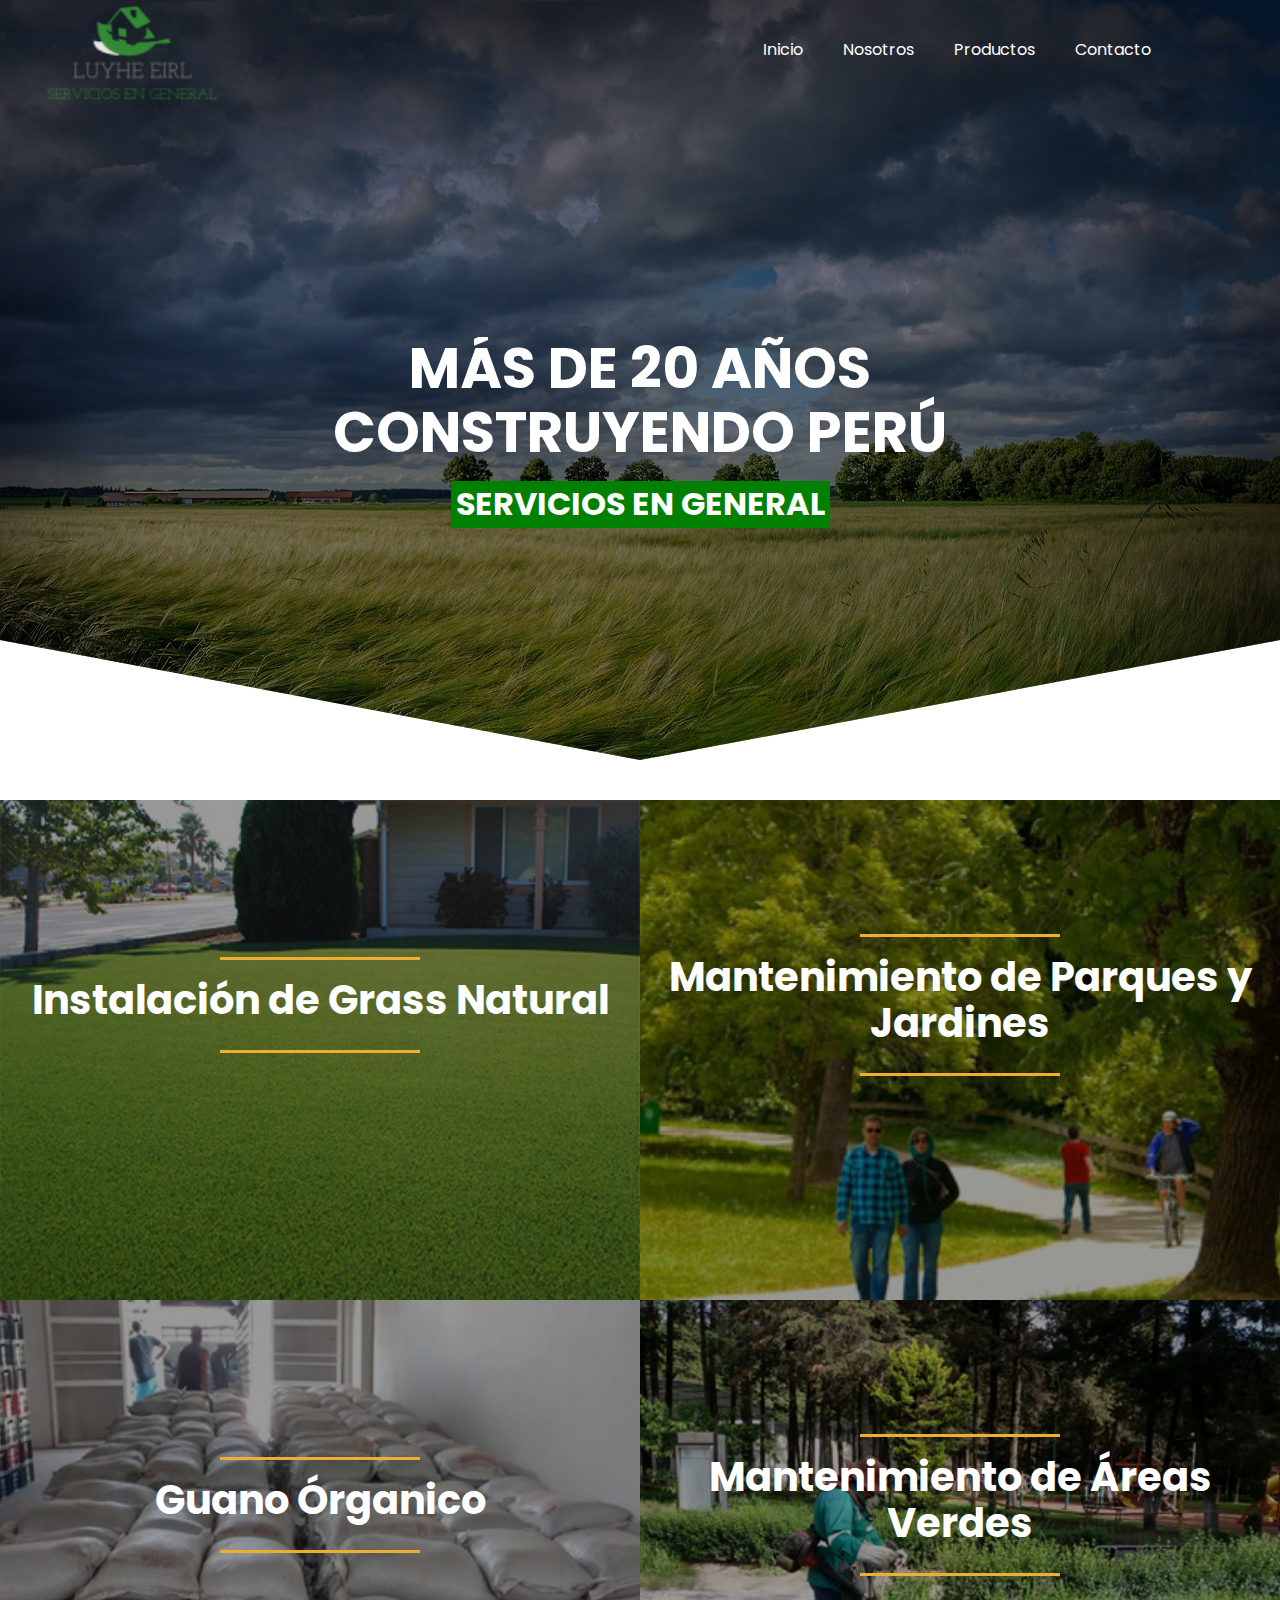
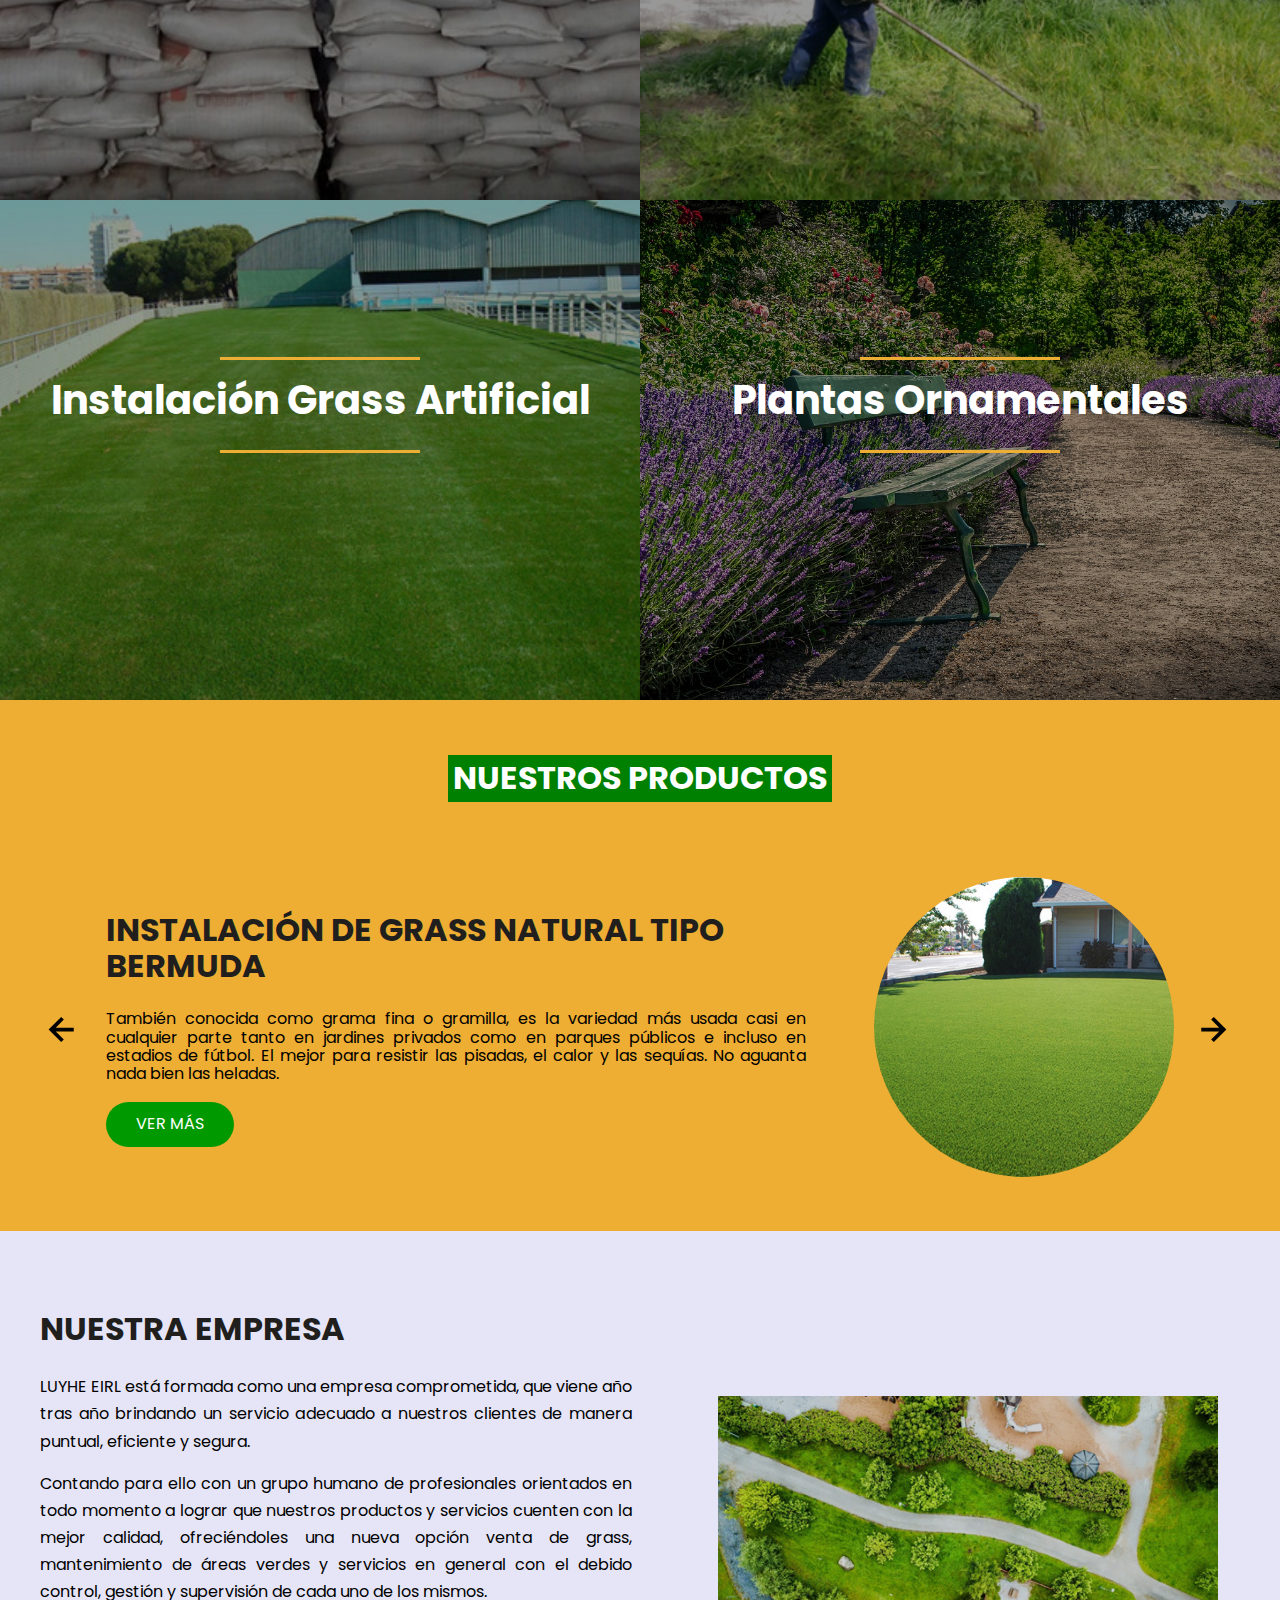
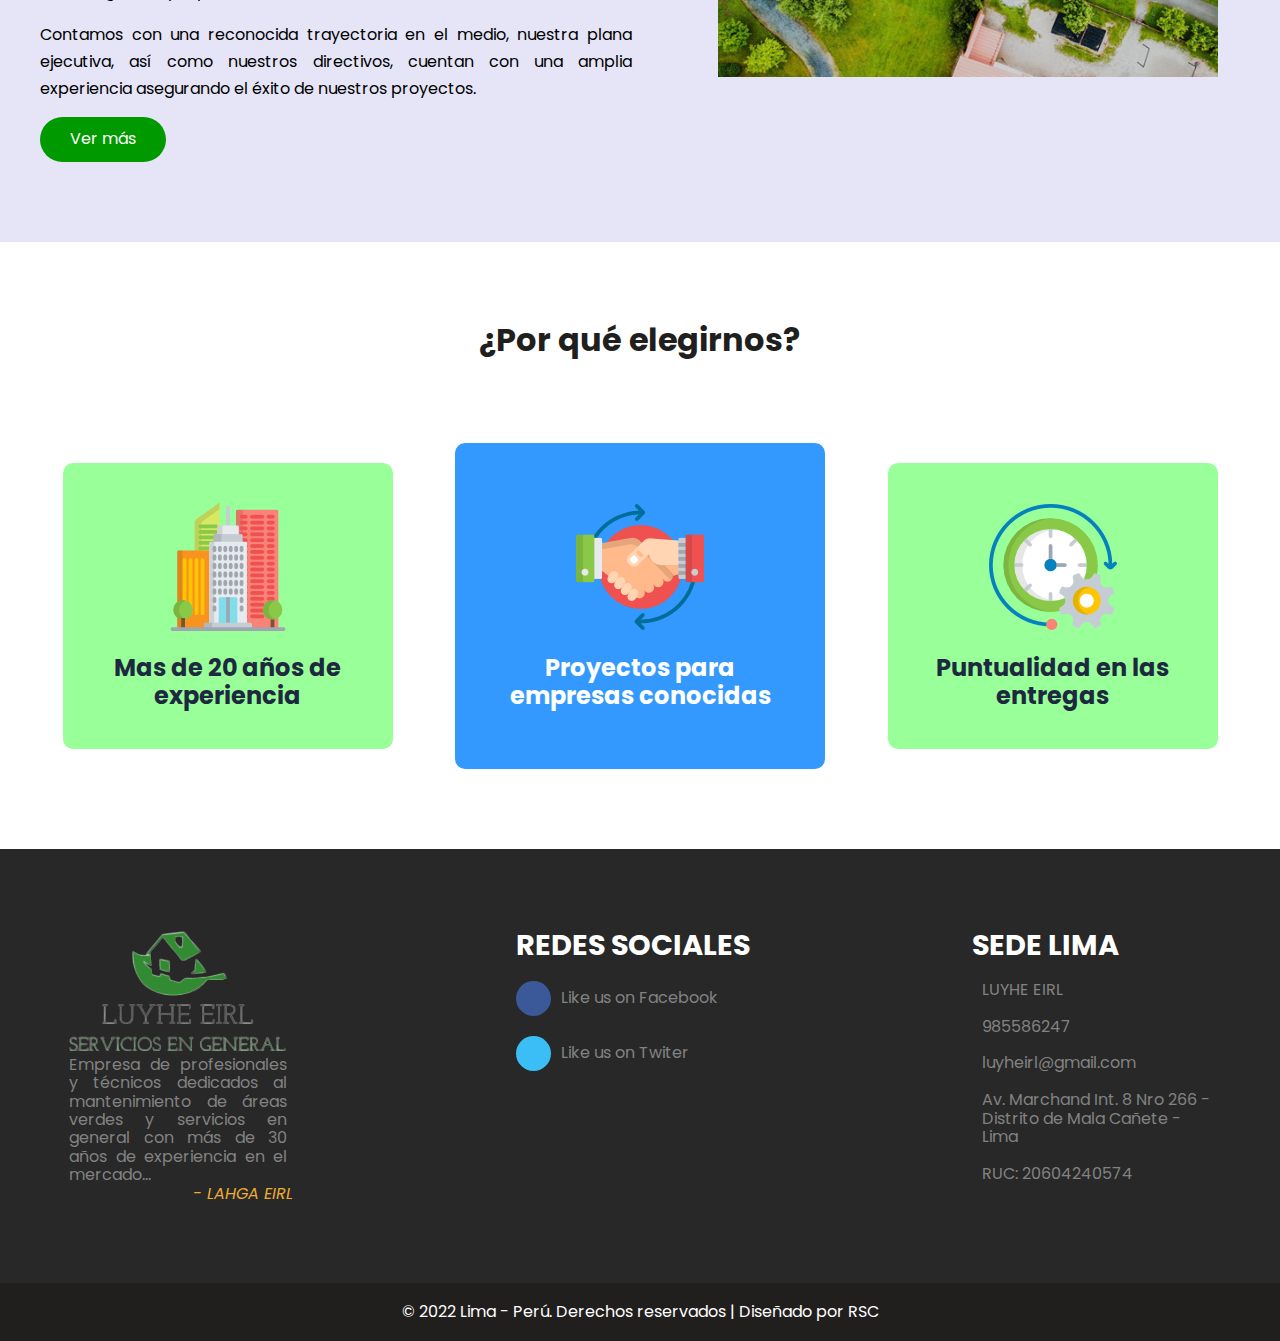
==== index.html @ d0dcf0b3 "fdsa" ====
<!DOCTYPE html>
<html lang="es">

<head>
    <meta charset="UTF-8">
    <meta http-equiv="X-UA-Compatible" content="IE=edge">
    <meta name="viewport" content="width=device-width, initial-scale=1.0">
    <title>Luyhe Eirl</title>
    <link rel="shortcut icon" href="./images/logo.png" type="image/x-icon">
    <link rel="stylesheet" href="./css/normalize.css">
    <link rel="stylesheet" href="./css/estilos.css">
    <meta name="theme-color" content="#2091F9">   
    <meta property="og:type" content="website">
    <meta property="og:url" content="https://xrodrigosc.github.io">

    <link rel="stylesheet" href="https://use.fontawesome.com/releases/v5.15.4/css/all.css" integrity="sha384-DyZ88mC6Up2uqS4h/KRgHuoeGwBcD4Ng9SiP4dIRy0EXTlnuz47vAwmeGwVChigm" crossorigin="anonymous"/>

</head>

<body>
    <header class="hero">
        <nav class="nav container">
            <div class="nav__logo">
                <img src="./images/logo3.png">   
            </div>

            <ul class="menu-horizontal">
                <li><a href="index.html">Inicio</a></li>
                <li ><a href="nosotros.html" >Nosotros</a></li>
                <li >
                    <a href="producto1.html">Productos</a>
                    <ul class="menu-vertical">
                        <li><a style="text-align: left" href="producto1.html">Grass Natural</a></li>
                                                
                        <li><a style="text-align: left" href="producto2.html">Grass Artificial</a></li>
                                                                        
                        <li><a style="text-align: left" href="producto3.html" >Guano Órganico</a></li>
                                                                                                
                        <li><a style="text-align: left" href="producto4.html" >Áreas Verdes</a></li>                        
                                                                                                
                        <li><a style="text-align: left" href="producto5.html" >Parque y Jardines</a></li>
                        
                        <li><a style="text-align: left" href="producto6.html" >Plantas Ornamentales</a></li>
                    </ul>
                </li>
                
                <li>
                    <a href="contacto.html">Contacto</a>
                </li>
            </ul>

        </nav>

        <section class="hero__container container">
            <h1 class="hero__title">MÁS DE 20 AÑOS CONSTRUYENDO PERÚ</h1>
            <h2 class="subtitle2" align="center" ><span class="testimony__course">SERVICIOS EN GENERAL</span></h2>
        </section>
    </header>

    <main>

        <section class="container-design">
        <div class="design__item">
          <h3 class="design__title">Instalación de Grass Natural</h3>
          <img src="./images/pr1.jpeg" alt="" class="design__img">
        </div>
        <div class="design__item">
          <h3 class="design__title">Mantenimiento de Parques y Jardines</h3>
          <img src="./images/pr5.jpeg" alt="" class="design__img">
        </div>
        <div class="design__item">
          <h3 class="design__title">Guano Órganico</h3>
          <img src="./images/pr3.jpeg" alt="" class="design__img">
        </div>
        <div class="design__item">
          <h3 class="design__title">Mantenimiento de Áreas Verdes</h3>
          <img src="./images/pr4.jpeg" alt="" class="design__img">
        </div>
        <div class="design__item">
          <h3 class="design__title">Instalación Grass Artificial</h3>
          <img src="./images/pr2.jpeg" alt="" class="design__img">
        </div>
        <div class="design__item">
          <h3 class="design__title">Plantas Ornamentales</h3>
          <img src="./images/pr6.jpg" alt="" class="design__img">
        </div>
      </section>


        <section class="testimony">
            <br><br><br>
            <h2 class="subtitle" align="center"><span class="testimony__course">NUESTROS PRODUCTOS</span></h2>
            <div class="testimony__container container">
                
                <img src="./images/leftarrow.svg" class="testimony__arrow" id="before">

                <section class="testimony__body testimony__body--show" data-id="1">
                    <div class="testimony__texts">
                        <h2 class="subtitle3">INSTALACIÓN DE GRASS NATURAL TIPO BERMUDA</h2>
                        <p class="testimony__review">También conocida como grama fina o gramilla, es la variedad más usada casi en cualquier
                            parte tanto en jardines privados como en parques públicos e incluso en estadios de fútbol. El mejor para resistir
                            las pisadas, el calor y las sequías. No aguanta nada bien las heladas.</p>
                        <br>
                        <a href="producto1.html" class="cta">VER MÁS</a>
                    </div>

                    <figure class="testimony__picture">
                        <img src="./images/pr1.jpeg" class="testimony__img">
                    </figure>
                </section>

                <section class="testimony__body" data-id="2">
                    <div class="testimony__texts">
                        <h2 class="subtitle">GRASS ARTIFICIAL</h2>
                        <p class="testimony__review">El grass artificial es una superficie de fibras sintéticas que parece césped natural. 
                            Se usa con mayor frecuencia en estadios para deportes que originalmente se jugaban o se juegan sobre césped. Sin embargo,
                            ahora se está utilizando en céspedes residenciales y también en aplicaciones comerciales. La razón principal es el
                            mantenimiento: el césped artificial resiste un uso intensivo, como en los deportes, y no requiere riego ni recorte.</p>
                        <br>
                        <a href="producto2.html" class="cta">VER MÁS</a>
                    </div>

                    <figure class="testimony__picture">
                        <img src="./images/pr2.jpeg" class="testimony__img">
                    </figure>
                </section>

                <section class="testimony__body" data-id="3">
                    <div class="testimony__texts">
                        <h2 class="subtitle">GUANO ÓRGANICO</h2>
                        <p class="testimony__review">El abono orgánico es un producto obtenido como parte de un proceso de aprovechamiento de
                            residuos sólidos orgánicos. Estos residuos son aprovechados de una manera técnica por medio de un proceso de 
                            compostaje con biotecnología aplicada que transforma los residuos orgánicos de ser un problema de gestión 
                            ambiental y de salud pública.</p>
                        <br>
                        <a href="producto3.html" class="cta">VER MÁS</a>
                    </div>

                    <figure class="testimony__picture">
                        <img src="./images/pr3.jpeg" class="testimony__img">
                    </figure>
                </section>

                <section class="testimony__body" data-id="4">
                    <div class="testimony__texts">
                        <h2 class="subtitle">MANTENIMIENTO DE ÁREAS VERDES</h2>
                        <p class="testimony__review">Los jardines y las zonas verdes son espacios delicados y su correcto mantenimiento, 
                            protección y conservación contribuyen a ofrecer una mejor imagen de su empresa. Es importante podar constantemente,
                            decorar adecuadamente, usar herramientas como una trituradora de madera por ejemplo o una podadora en buenas 
                            condiciones.</p>
                        <br>
                        <a href="producto4.html" class="cta">VER MÁS</a>
                    </div>

                    <figure class="testimony__picture">
                        <img src="./images/pr4.jpeg" class="testimony__img">
                    </figure>
                </section>

                <section class="testimony__body" data-id="5">
                    <div class="testimony__texts">
                        <h2 class="subtitle">MANTENIMIENTO DE PARQUES Y JARDINES</h2>
                        <p class="testimony__review">Los parques y jardines son centros de convivencia muy importantes para la comunidad. 
                            Pero también cumplen una función imprescindible de fomento al desarrollo de la niñez, pues son espacios aptos 
                            para los juegos infantiles, el deporte y la integración temprana del tejido social.</p>
                        <br>
                        <a href="producto5.html" class="cta">VER MÁS</a>
                    </div>

                    <figure class="testimony__picture">
                        <img src="./images/pr5.jpeg" class="testimony__img">
                    </figure>
                </section>
                
                <section class="testimony__body" data-id="6">
                    <div class="testimony__texts">
                        <h2 class="subtitle">PLANTAS ORNAMENTALES</h2>
                        <p class="testimony__review">Una planta ornamental es aquella que se cultiva y se comercializa con propósitos 
                            decorativos por sus características estéticas, como las flores, hojas, perfume, la peculiaridad de su follaje
                            , frutos o tallos en jardines y diseños paisajísticos, planta de interior o para flor cortada. </p>
                            <br>
                        <a href="producto6.html" class="cta">VER MÁS</a>
                    </div>

                    <figure class="testimony__picture">
                        <img src="./images/pr6.jpeg" class="testimony__img">
                    </figure>
                </section>
                
                <img src="./images/rightarrow.svg" class="testimony__arrow" id="next">
            </div>
        </section>
        
        <section class="knowledge">
            <div class="knowledge__container container">
                <div class="knowledege__texts">
                    <h2 class="subtitle">NUESTRA EMPRESA</h2>
                    <p class="knowledge__paragraph">LUYHE EIRL está formada como una empresa comprometida, que viene año tras año brindando un servicio adecuado a nuestros clientes de manera puntual, eficiente y segura. </p>
                                        <p class="knowledge__paragraph">Contando para ello con un grupo humano de profesionales orientados 
                                            en todo momento a lograr que nuestros productos y servicios cuenten con la mejor calidad, 
                                            ofreciéndoles una nueva opción venta de grass, mantenimiento de áreas verdes y servicios en 
                                            general con el debido control, gestión y supervisión de cada uno de los mismos.</p>
                                            <p class="knowledge__paragraph">Contamos con una reconocida trayectoria en el medio, nuestra 
                                                plana ejecutiva, así como nuestros directivos, cuentan con una amplia experiencia asegurando
                                                el éxito de nuestros proyectos.</p>
                    <a href="nosotros.html" class="cta">Ver más</a>
                </div>

                <figure class="knowledge__picture">
                    <img src="./images/emp.jpeg" class="knowledge__img">
                </figure>
            </div>
        </section>
        
                <section class="price container">
            <h2 class="subtitle">¿Por qué elegirnos?</h2>

            <div class="price__table">
                <div class="price__element">
                    <img src="./images/icon2.png" ><br><br>
                    <h3 class="price__price">Mas de 20 años de experiencia</h3>
                </div>

                <div class="price__element price__element--best">
                    <img src="./images/icon3.png" ><br><br>
                    <h3 class="price__price">Proyectos para empresas conocidas</h3>
                </div>

                <div class="price__element">
                    <img src="./images/icon1.png" ><br><br>
                    <h3 class="price__price">Puntualidad en las entregas</h3>
                </div>


            </div>
        </section>


    </main>

    <footer class="main-footer">
      <div class="container">
        <div class="column column--50-25">

          <img src="./images/logo.png">
          <p class="footer__txt">Empresa de profesionales y técnicos dedicados al mantenimiento de áreas verdes y servicios en general con más de 30 años de experiencia en el mercado…</p>
          <cite class="footer__author">- LAHGA EIRL</cite>
        </div>
        <div class="column column--50-25">
            <h2 class="footer__title">REDES SOCIALES</h2><br>
          <div class="footer__socials">
            <div class="social-icon">
              <i class="fab fa-facebook-f"></i>
              
              <a class="social__link" href="">Like us on Facebook</a>
            </div>
            <div class="social-icon">
              <i class="fab fa-twitter"></i>
              <a class="social__link" href="">Like us on Twiter</a>
            </div>
            
          </div>
        </div>
        <div class="column column--50-25">
            <h2 class="footer__title">SEDE LIMA</h2><br>
          <div class="contact-icon">
            <i class="fas fa-briefcase"></i>
            <p class="contact__txt">LUYHE EIRL</p>
          </div><br>
          <div class="contact-icon">
            <i class="fas fa-phone-alt"></i>
            <p class="contact__txt">985586247</p>
          </div><br>
          <div class="contact-icon">
            <i class="fas fa-envelope"></i>
            <p class="contact__txt">luyheirl@gmail.com</p>
          </div><br>
          <div class="contact-icon">
            <i class="fas fa-map-marker-alt"></i>
            <p class="contact__txt">Av. Marchand Int. 8 Nro 266 - Distrito de Mala Cañete - Lima </p>
          </div><br>
          <div class="contact-icon">
            <i class="fas fa-building"></i>
            <p class="contact__txt">RUC: 20604240574</p>
          </div>
        </div>
      </div>
        <p class="copy">© 2022 Lima - Perú. Derechos reservados | Diseñado por  <span class="color-span">RSC</span></p>
    </footer>

    <script src="./js/slider.js"></script>
    <script src="./js/questions.js"></script>
    <script src="./js/menu.js"></script>
</body>

</html>
---- css/estilos.css ----
@import url('https://fonts.googleapis.com/css2?family=Poppins:wght@300;400;600;700&display=swap');

:root {
    --padding-container: 80px 0;
    --color-title: #001A49;
}

body {
    font-family: 'Poppins', sans-serif;
}

.container {
    width: 90%;
    max-width: 1200px;
    margin: 0 auto;
    overflow: hidden;
    padding: var(--padding-container);
}
.container2 {
    width: 85%;
    max-width: 950px;
    margin: 0 auto;
    overflow: hidden;
    line-height: 1.6em;
    padding: var(--padding-container);
    text-align: justify;
}
.container2 p{
    margin-bottom: 1.6em
}

.titulo {
    color: #642a73;
    font-size: 30px;
    text-align: center;
    margin-bottom: 60px;
}

.nav__items li:hover .menu-vertical{
       display: block;
}

.menu-horizontal{
    list-style: none;
    display: flex;
    justify-content: space-around;
    padding-left: 520px;
}
.menu-horizontal > li > a{
    display: block;
    font-size: 1rem;
    padding: 15px 20px;
    color: white;
    text-decoration: none; 
    align-content: center;
}
.menu-horizontal > li:hover{
    background-color: #00cc33;
}
.menu-vertical{
    position: absolute;
    display: none;
    list-style: none;
    width: 200px;
    background-color: rgba(0, 0, 0, .5);
}

.menu-horizontal li:hover .menu-vertical{
    display: block;
}
.menu-vertical li:hover{
    background-color: black;
}
.menu-vertical li a{
    display: block;
    color: white;
    padding: 15px 15px 15px 20px;
}

nav{
    text-align: right;
    padding: 30px 50px 0 0;
}

nav > a{
    color:#fff;
    font-weight: 300;
    text-decoration: none;
    margin-right: 10px;
}

nav > a:hover{
    text-decoration: underline;
}
 .textos-header{
    display: flex;
    height: 300px;
    width: 100%;
    align-items: center;
    justify-content: center;
    flex-direction: column;
    text-align: center;
}

.textos-header h1{
    font-size: 50px;
    color:#fff;
}

.textos-header h2{
    font-size: 30px;
    font-weight: 300;
    color:#fff;
}
.wave{
    position: absolute;
    bottom: 0;
    width: 100%;
}

.hero {
    width: 100%;
    height: 100vh;
    min-height: 600px;
    max-height: 800px;
    position: relative;
    display: grid;
    grid-template-rows: 100px 1fr;
    color: #fff;
}

.hero::before {
    content: "";
    position: absolute;
    top: 0;
    left: 0;
    width: 100%;
    height: 100%;
    background-image: linear-gradient(180deg, #0000008c 0%, #0000008c 100%), url('../images/inicio.jpg');
    background-size: cover;
    clip-path: polygon(0 0, 100% 0, 100% 80%, 50% 95%, 0 80%);
    z-index: -1;
}


.hero2 {
    width: 100%;
    height: 100vh;
    min-height: 600px;
    max-height: 800px;
    position: relative;
    display: grid;
    grid-template-rows: 100px 1fr;
    color: #fff;
}

.hero2::before {
    content: "";
    position: absolute;
    top: 0;
    left: 0;
    width: 100%;
    height: 100%;
    background-image: linear-gradient(180deg, #0000008c 0%, #0000008c 100%), url('../images/noso.jpg');
    background-size: cover;
    clip-path: polygon(0 0, 100% 0, 100% 80%, 50% 95%, 0 80%);
    z-index: -1;
}

.hero3 {
    width: 100%;
    height: 100vh;
    min-height: 600px;
    max-height: 800px;
    position: relative;
    display: grid;
    grid-template-rows: 100px 1fr;
    color: #fff;
}


.hero3::before {
    content: "";
    position: absolute;
    top: 0;
    left: 0;
    width: 100%;
    height: 100%;
    background-image: linear-gradient(180deg, #0000008c 0%, #0000008c 100%), url('../images/contac.jpg');
    background-size: cover;
    clip-path: polygon(0 0, 100% 0, 100% 80%, 50% 95%, 0 80%);
    z-index: -1;
}

.hero4 {
    width: 100%;
    height: 100vh;
    min-height: 600px;
    max-height: 800px;
    position: relative;
    display: grid;
    grid-template-rows: 100px 1fr;
    color: #fff;
}


.hero4::before {
    content: "";
    position: absolute;
    top: 0;
    left: 0;
    width: 100%;
    height: 100%;
    background-image: linear-gradient(180deg, #0000008c 0%, #0000008c 100%), url('../images/producto.jpg');
    background-size: cover;
    clip-path: polygon(0 0, 100% 0, 100% 80%, 50% 95%, 0 80%);
    z-index: -1;
}


.contenedor3{
    padding: 80px 0;
    width: 90%;
    max-width: 1000px;
    margin: auto;
    overflow: hidden;
}


.portafolio{
    background: #f2f2f2;
}

.galeria-port{
    display: flex;
    justify-content: space-evenly;
    flex-wrap: wrap;
}

.imagen-port{
    width: 30%;
    margin-bottom: 10px;
    overflow: hidden;
    position: relative;
    cursor: pointer;
    box-shadow: 0 0 6px 0 rgba(0, 0, 0, .5);
}

.imagen-port > img{
    width: 100%;
    height: 100%;
    object-fit: cover;
    display: block;
}

/* Nav */

.nav__logo img{
    margin-top: 10px;
    height: 130px;
}

.nav {
    --padding-container: 0;
    height: 100%;
    display: flex;
    align-items: center;
}

.nav__title {
    font-weight: 300;
}

.nav__link {
    margin-left: auto;
    padding: 0;
    display: grid;
    grid-auto-flow: column;
    grid-auto-columns: max-content;
    gap: 2em;
}

.nav__items {
    list-style: none;
}

.nav__links {
    color: #fff;
    text-decoration: none;
}

.nav__menu {
    margin-left: auto;
    cursor: pointer;
    display: none;
}

.nav__img {
    display: block;
    width: 30px;
}


.nav__close {
    display: var(--show, none);
}


/* Hero container */

.hero__container {
    max-width: 800px;
    --padding-container: 0;
    display: grid;
    grid-auto-rows: max-content;
    align-content: center;
    gap: 1em;
    padding-bottom: 10px;
    text-align: center;
}

.hero__title {
    font-size: 3.5rem;
}

.hero__paragraph {
    margin-bottom: 20px;
}

.cta {
    display: inline-block;
    background-color:  #009900;
    justify-self: center;
    color: #fff;
    text-decoration: none;
    padding: 13px 30px;
    border-radius: 32px;
}

/*  Our team */

.contenedor {
    padding: 80px 0;
    width: 90%;
    max-width: 1000px;
    margin: auto;
    overflow: hidden;
}


.about-services{
    background: #f2f2f2;
    padding-bottom: 30px;
}


.servicio-cont{
    display:flex;
    justify-content: space-between;
    align-items: center;
}

.servicio-ind{
    width: 28%;
    text-align: center;
}

.servicio-ind img{
    width: 90%;
}

.servicio-ind h3{
    margin: 10px 0;
}

.servicio-ind p{
    font-weight: 300;
    text-align: justify;
}


/* About */

.design__item{
  position: relative;
}
.design__item:before {
  content: "";
  width: 100%;
  height: 100%;
  background: rgba(0,0,0,0.4);
  position: absolute;
  top: 0;
  left: 0;
}
.design__title{
  position: absolute;
  top: 40%;
  left: 50%;
  transform: translateX(-50%) translateY(-50%);
  color: white;
  font-size: 1.8em;
  width: 100%;
  text-align: center;
}
.design__title:before {
  content: "";
  width: 200px;
  position: absolute;
  top: -20px;
  left: 50%;
  transform: translateX(-50%);
  height: 3px;
  background: #EEAD33;
}
.design__title:after {
  content: "";
  width: 200px;
  position: absolute;
  bottom: -30px;
  left: 50%;
  transform: translateX(-50%);
  height: 3px;
  background: #EEAD33;
}


.about {
    text-align: center;
}

.subtitle {
    color: #211E1E;
    font-size: 2rem;
    margin-bottom: 25px;
}

.subtitle2 {
    color: #211E1E;
    font-size: 2rem;
    margin-bottom: 25px;
}
.subtitle3 {
    color: #211E1E;
    font-size: 2rem;
    margin-bottom: 25px;
}

.about__paragraph {
    line-height: 1.7;
}

.about__main {
    padding-top: 80px;
    display: grid;
    width: 90%;
    margin: 0 auto;
    gap: 1em;
    overflow: hidden;
    grid-template-columns: repeat(auto-fit, minmax(260px, auto));
}


.about__icons {
    display: grid;
    gap: 1em;
    justify-items: center;
    width: 260px;
    overflow: hidden;
    margin: 0 auto;
}

.about__icon {
    width: 40px;
}

/* Knowledge */

.knowledge {
    background-color: #e5e5f7;
    background-image: radial-gradient(#444cf7 0.5px, transparent 0.5px), radial-gradient(#444cf7 0.5px, #e5e5f7 0.5px);
    background-size: 20px 20px;
    background-position: 0 0, 10px 10px;
    overflow: hidden;
}

.knowledge__container{
    display: grid;
    grid-template-columns: 1fr 1fr;
    gap: 1em;
    align-items: center;
}

.knowledge__picture{
    max-width: 500px;
    margin-left: 70px;
}

.knowledge__paragraph{
    line-height: 1.7;
    margin-bottom: 15px;
    text-align: justify;
}

.knowledge__img{
    width: 100%;
    display: block;
}

/* price */

.price{
    text-align: center;
}

.price__table{
    padding-top: 60px;
    display: flex;
    flex-wrap: wrap;
    gap: 2.5em;
    justify-content: space-evenly;
    align-items: center;
}

.price__element{
    background-color: #99ff99;
    text-align: center;
    border-radius: 10px;
    width: 330px;
    padding: 40px;
    --color-plan: #696871;
    --color-price: #1D293F;
    --bg-cta: #fff;
    --color-cta: #5454D4;
    --color-items: #696871;
}

.price__element--best{
    width: 370px;
    padding: 60px 40px;
    background-color: #3399ff;
    --color-plan: rgb(255 255 255 / 75%);
    --color-price: #fff;
    --bg-cta: #9F3919;
    --color-cta: #FFF;
    --color-items: #fff;
}


.price__name{
    color: var(--color-plan);
    margin-bottom: 15px;
    font-weight: 300;
}

.price__price{
    font-size: 1.5rem;
    color: var(--color-price);
}

.price__items{
    margin-top: 35px;
    display: grid;
    gap: 1em;
    font-weight: 300;
    font-size: 1.2rem;
    margin-bottom: 50px;
    color: var(--color-items);
}

.price__cta{
    display: block;
    padding: 20px 0;
    border-radius: 10px;
    text-decoration: none;
    background-color: var(--bg-cta);
    font-weight: 600;
    color: var(--color-cta);
    box-shadow: 0 0 1px rgba(0, 0, 0, .5);
}

/* Testimony */

.testimony{
    background-color:#EEAD33 ;
}

.testimony__container{
    display: grid;
    grid-template-columns: 50px 1fr 50px;
    gap: 1em;
    align-items: center;
    padding-top: 50px;
    padding-bottom: 50px;
}

.testimony__body{
    display: grid;
    grid-template-columns: 1fr max-content;
    justify-content: space-between;
    align-items: center;
    gap: 2em;
    grid-column: 2/3;
    grid-row: 1/2;
    opacity: 0;
    pointer-events: none;
}


.testimony__body--show{
    pointer-events: unset;
    opacity: 1;
    transition: opacity 1.5s ease-in-out;
}

.testimony__img{
    width: 300px;
    height: 300px;
    border-radius: 50%;
    object-fit: cover;
    object-position: 50% 30%;
}

.testimony__texts{
    max-width: 700px;
}

.testimony__texts p{
   text-align: justify;
}

.testimony__course{
    background-color: green;
    color: #fff;
    display: inline-block;
    padding: 5px;
}

.testimony__arrow{
    width: 90%;
    cursor: pointer;
}

/* Questions */

.questions{
    text-align: center;
}

.questions__container{
    display: grid;
    gap: 2em;
    padding-top: 50px;
    padding-bottom: 100px;
    padding-top: 50px;
    padding-bottom: 50px;
}

.questions__padding{
    padding: 0;
    transition: padding .3s;
    border: 1px solid #5454D4;
    border-radius: 6px;
}

.questions__padding--add{
    padding-bottom: 30px;
}

.questions__answer{
    padding: 0 30px 0;
    overflow: hidden;
}

.questions__title{
    text-align: left;
    display: flex;
    font-size: 25px;
    padding: 30px 0 30px;
    cursor: pointer;
    color: var(--color-title);
    justify-content: space-between;
}

.questions__arrow{
    border-radius: 50%;
    background-color: var(--color-title);
    width: 25px;
    height: 25px;
    display: flex;
    justify-content: center;
    align-items: center;
    align-self: flex-end;
    margin-left: 10px;
    transition:  transform .3s;
}

.questions__arrow--rotate{
    transform: rotate(180deg);
}

.questions__show{
    text-align: left;
    font-size: 17px;
    height: 0;
    transition: height .3s;
}

.questions__img{
    display: block;
}

.questions__copy{
    width: 60%;
    margin: 0 auto;
    margin-bottom: 30px;
}


/* Footer */
.main-footer2{
  background: #ffffff;
  color: #828282;
}

.main-footer2 .container {
  display: flex;
  flex-wrap: wrap;
  justify-content: space-between;
}
.contact-icon2{
  display: flex;
  align-items: center;
}
.contact-icon2 .fas{
  color: black;
  display: block;
  margin-right: 10px;
}



/* Footer */
.main-footer{
  background: #282828;
  color: #828282;
}
.main-footer .container {
  display: flex;
  flex-wrap: wrap;
  justify-content: space-between;
  padding-top: 60px;
  padding-bottom: 60px;
}
.footer__title{
  font-size: 1.8em;
  color: white;
  text-transform: uppercase;
}
.column--50-25 {
  width: 49%;
  padding: 20px;
}
.footer__author{
  text-align: right;
  color: #EEAD33;
  display: block;
  margin-left: 15px;
margin-right: 15px;
}

.footer__txt{
text-align: justify;
margin-left: 9px;
margin-right: 21px;
}

.footer__txt .fa-twitter{
  color: #3bbef5;
  margin-right: 5px;
margin-left: 15px;
margin-right: 15px;
}
.footer__link{
  color: #EEAD33;
}
.footer__date{
  font-size: .8em;
  border-bottom: 1px solid #888;
  padding-bottom: 10px;
  color: white;
}
.social-icon{
  display: flex;
  align-items: center;
  margin-bottom: 20px;
}
.social-icon i {
  margin-right: 10px;
  width: 35px;
  height: 35px;
  text-align: center;
  color: white;
  padding: 10px;
  border-radius: 50%;
  
}
.social-icon .fa-facebook-f{
  background: #3b5998;
}
.social-icon .fa-twitter{
  background: #3bbef5;
}
.social-icon .fa-dribbble{
  background: #f7659b;
}
.social-icon .fa-pinterest{
  background: #e23139;
}

.social__link{
  display: block;
  text-decoration: none;
  color: #828282;
}
.contact-icon{
  display: flex;
  align-items: center;
}
.contact-icon .fas{
  color: white;
  display: block;
  margin-right: 10px;
}
.copy{
  background: #211E1E;
  padding: 20px;
  color: white;
  text-align: center;
  width: 100%;
}
@media screen and (min-width: 768px) {
  .menu{
    position: static;
    opacity: 1;
    visibility: visible;
    width: auto;
    display: flex;
    background: none;
    font-size: .8em;
  }
  .menu__item {
    width: auto;
  }
  .icon-menu{
    display: none;
  }
  .banner {
    min-height: 500px;
  }
  .banner:before {
    min-height: 500px;
  }
  .main{
    margin-top: 400px;
  }
  .box{
    justify-content: center;  
  }
  .box__icon{
    margin-right: 30px;
  }
}

@media screen and (min-width: 1024px) {
  .container {
    width: 1000px;
    margin: auto;
  }
  .main-title{
    font-size: 2.5em;
  }
  .menu {
    font-size: 1em;
  }
  .banner {
    min-height: 600px;
  }
  .banner:before {
    min-height: 600px;
  }
  .banner__title, .banner__txt {
    font-size: 1.5em;
    padding: 10px;
  }
  .main{
    margin-top: 500px;
  }
  .design__item{
    height: 400px;
  }
  .container-design .design__img{
    height: 100%;
    width: 100%;
    object-fit: cover;
  }
  
  .container-design, .container-tips{
    display: flex;
    flex-wrap: wrap;
  }
  .design__item{
    width: 50%;
  }
  .container-box{
    width: 50%;
  }
  .container-tips {
    height: 500px;
  }
  .container-tips .design__item{
    height: 100%;
  }
  .container-tips .design__img {
    height: 100%;
    width: 100%;
    object-fit: cover;
  }
  .column--50-25 {
    width: 24%;
  }
}
@media screen and (min-width: 1280px) {
  .container {
    width: 1200px;
  }
  .design__title{
    font-size: 2.5em;
  }
  .design__item{
    height: 500px;
  }
}
@media screen and (min-width: 1600px) {
  .container {
    width: 1000px;
  }
  .banner__title, .banner__txt {
    font-size: 2em;
  }
#sb-header-top {
  background-color: #749c10;
  padding-bottom: 9px;
  padding-top: 9px;
}

}
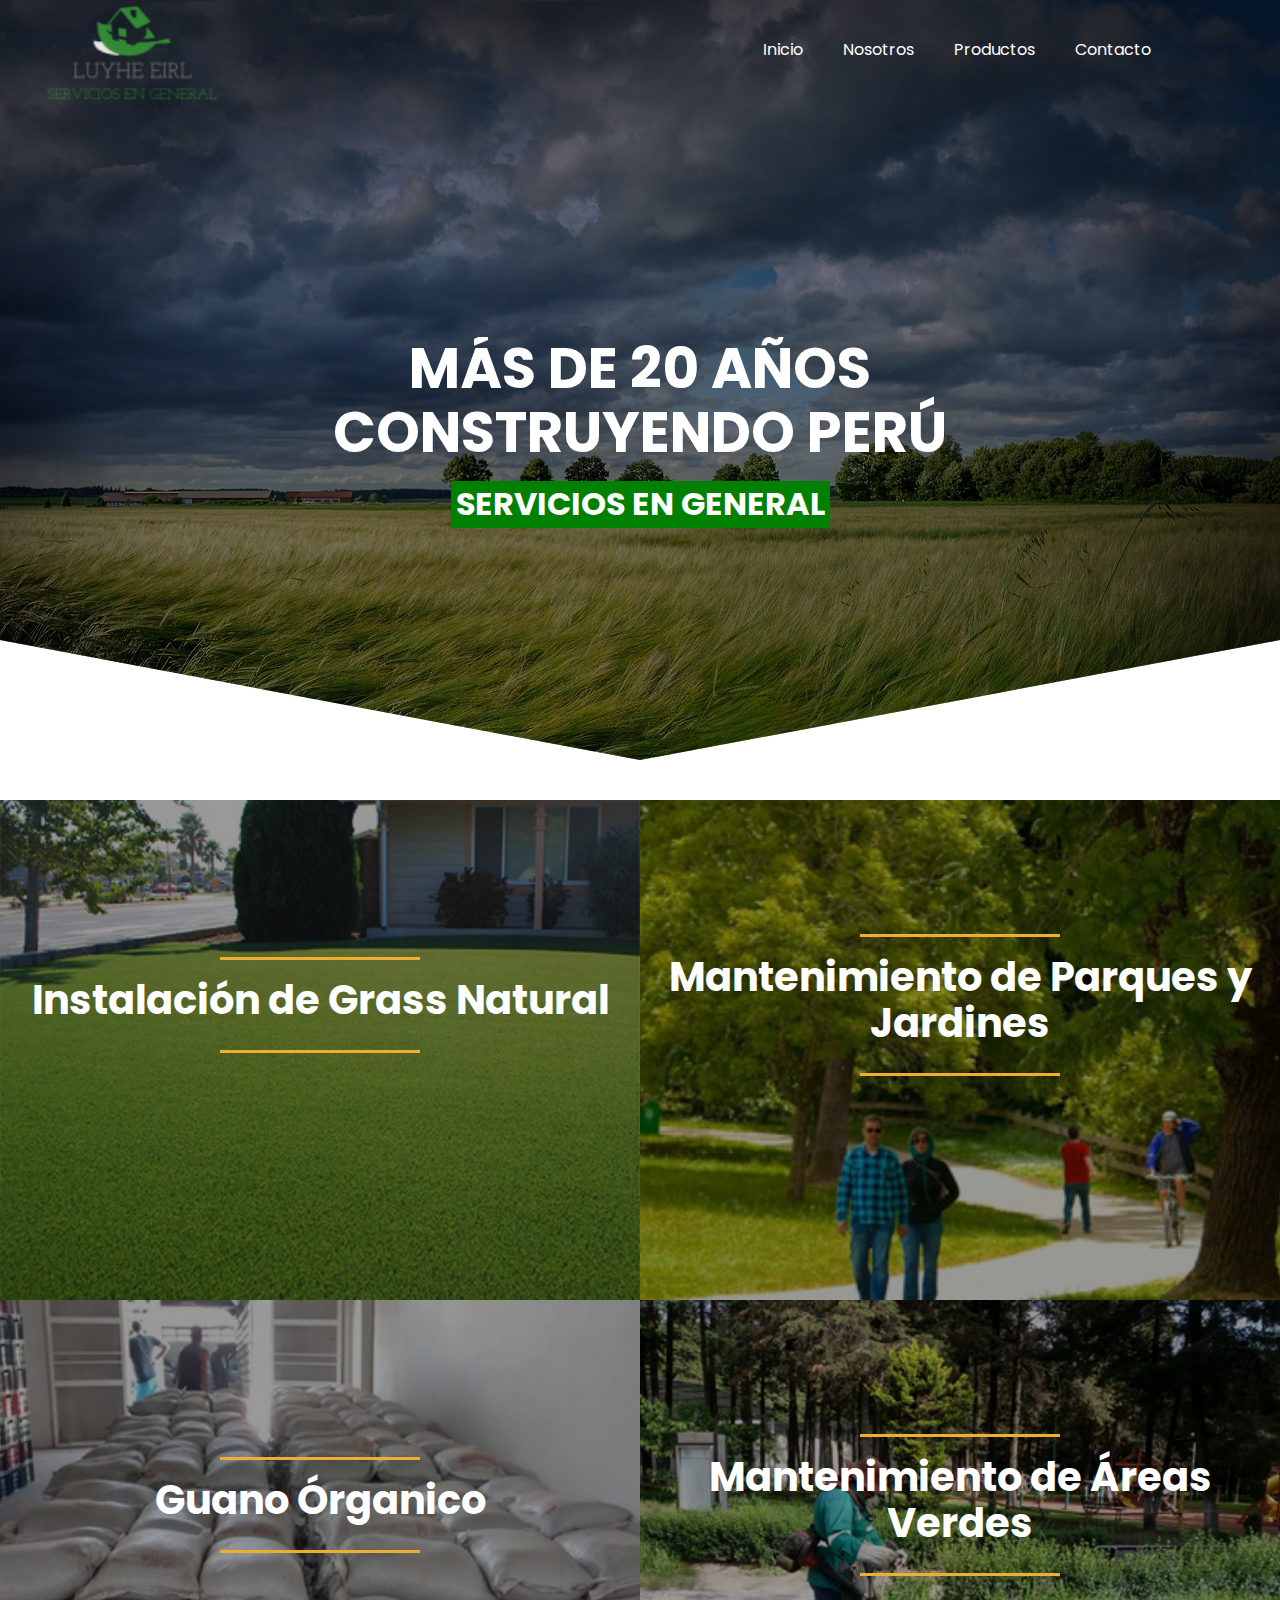
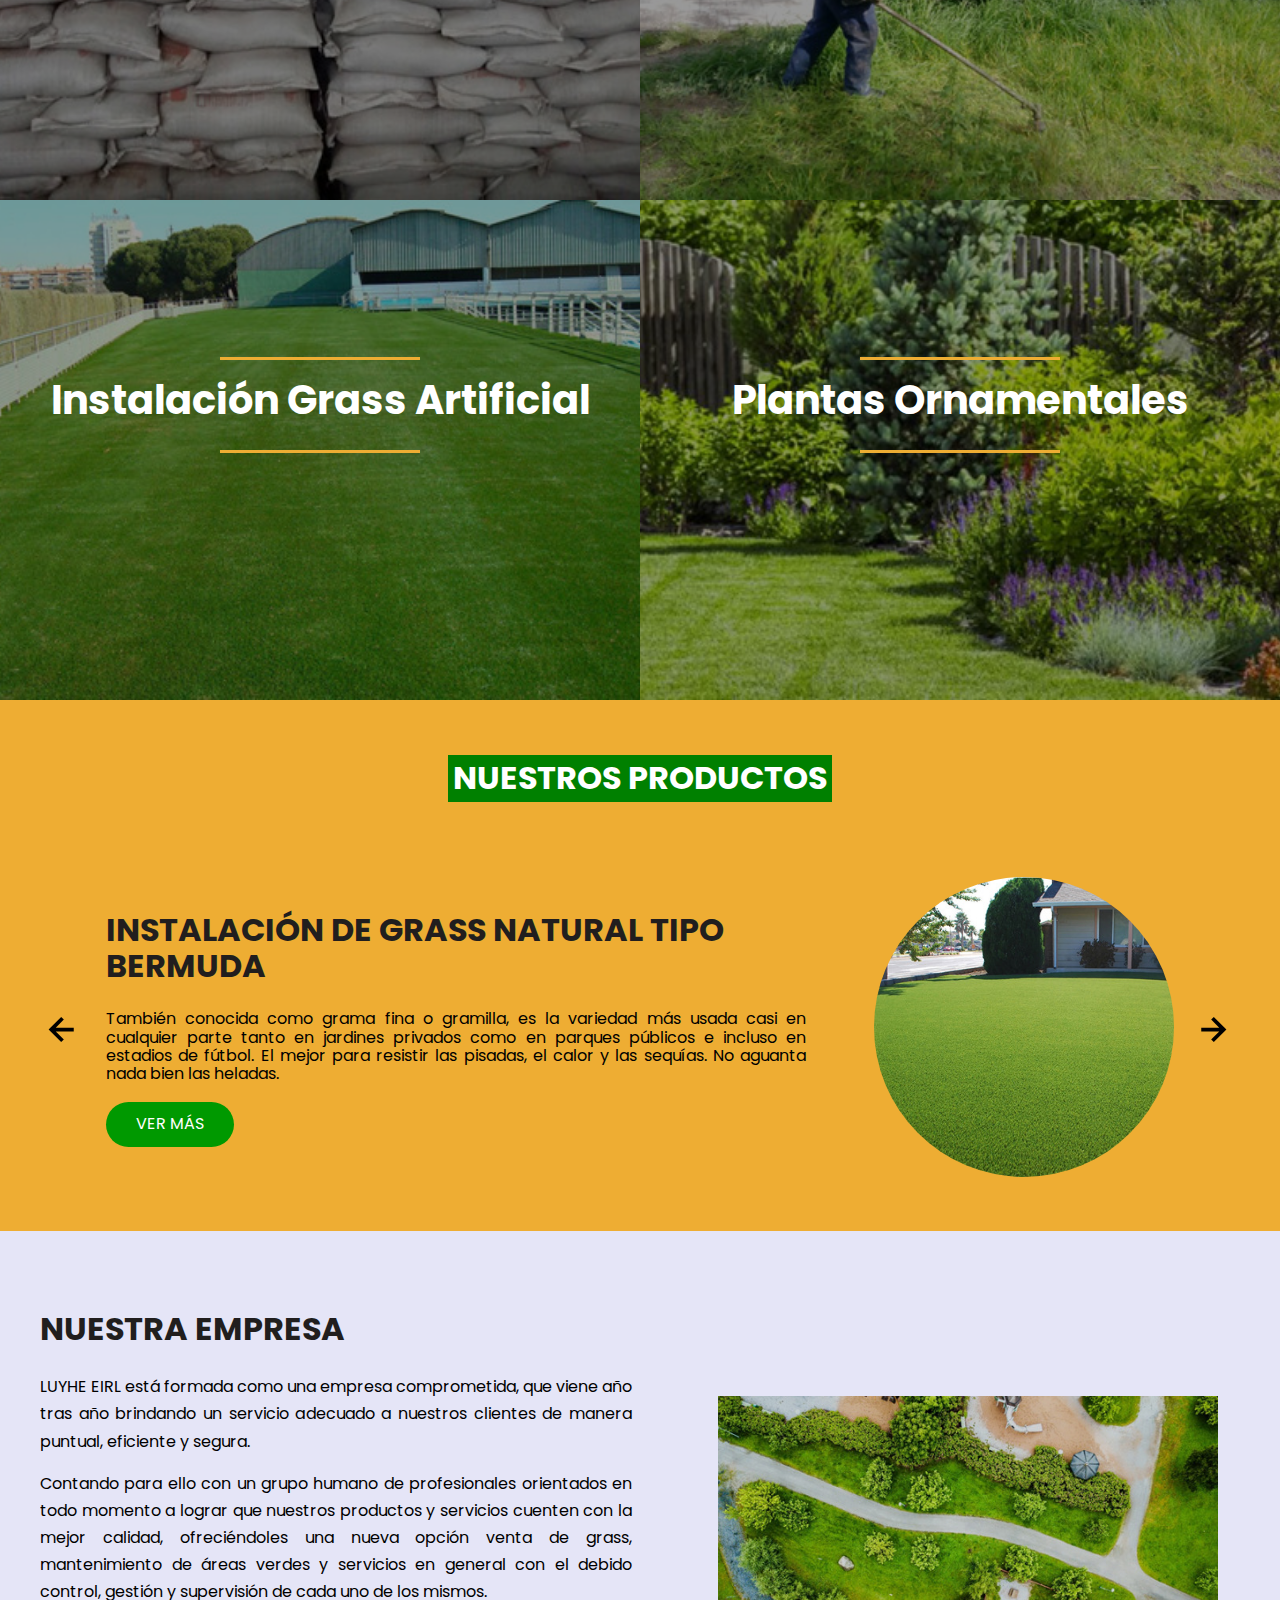
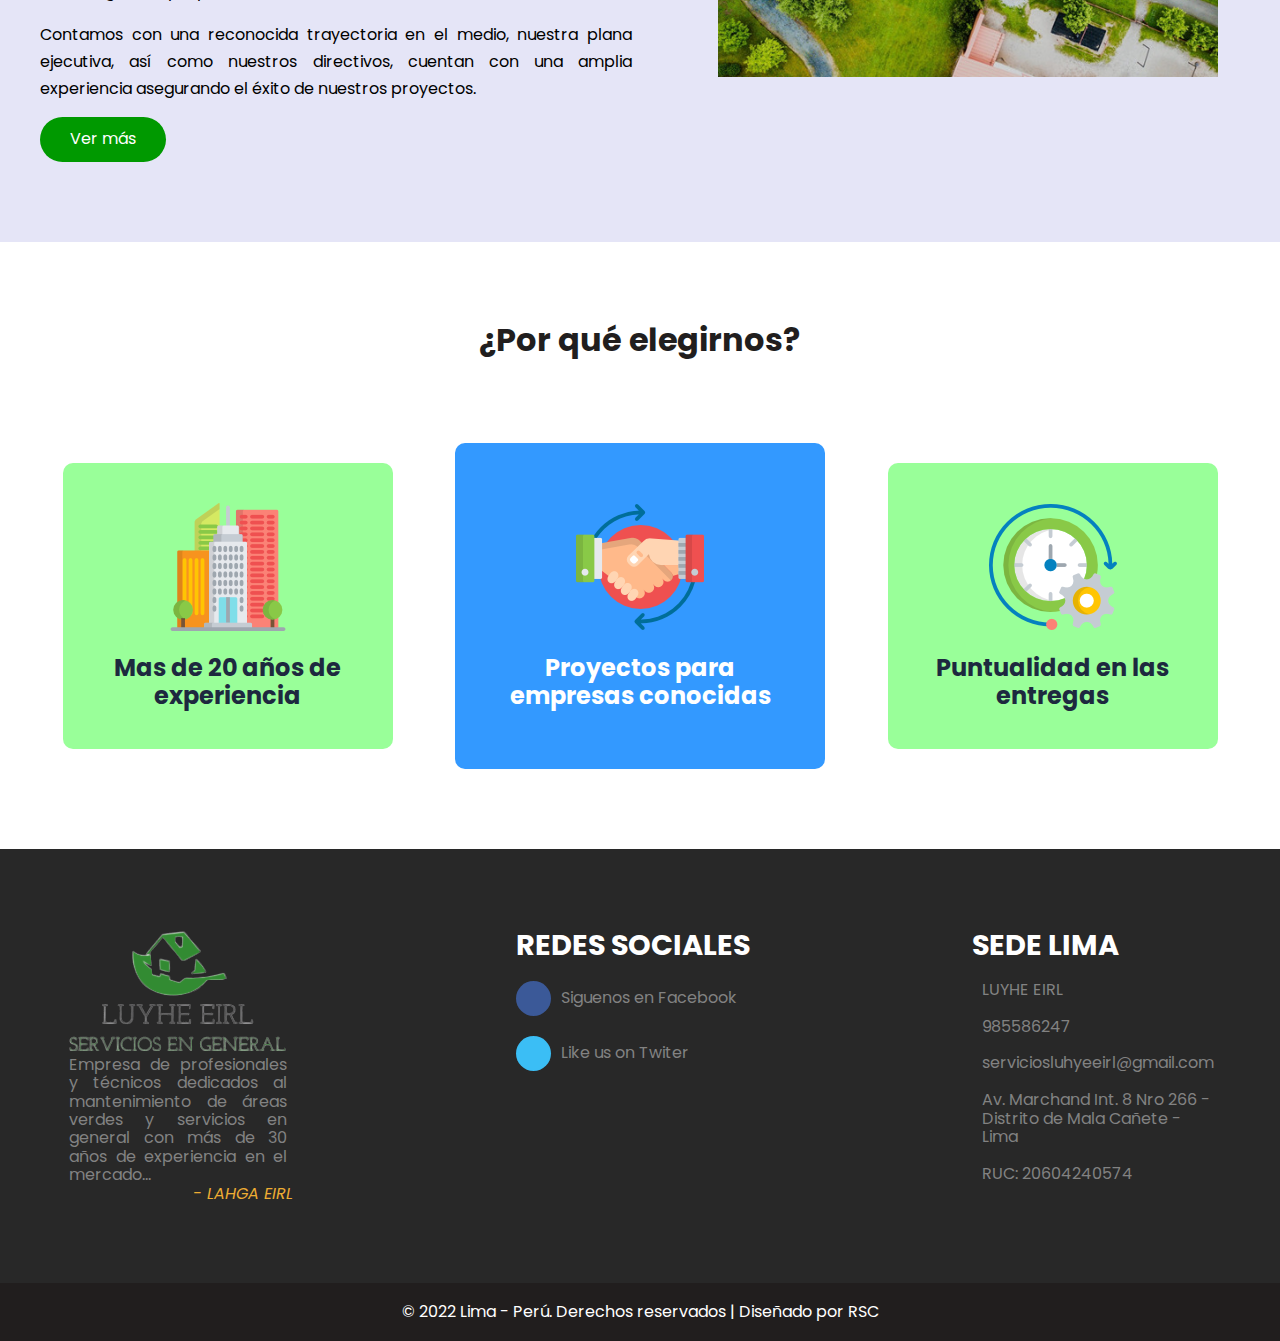
==== commit 8b32455b: "asd" ====
--- a/index.html
+++ b/index.html
@@ -82,7 +82,7 @@
         </div>
         <div class="design__item">
           <h3 class="design__title">Plantas Ornamentales</h3>
-          <img src="./images/pr6.jpg" alt="" class="design__img">
+          <img src="./images/pr6.jpeg" alt="" class="design__img">
         </div>
       </section>
 
@@ -252,7 +252,7 @@
             <div class="social-icon">
               <i class="fab fa-facebook-f"></i>
               
-              <a class="social__link" href="">Like us on Facebook</a>
+              <a class="social__link" href="https://www.facebook.com/LUYHE-EIRL-103644405587764">Siguenos en Facebook</a>
             </div>
             <div class="social-icon">
               <i class="fab fa-twitter"></i>
@@ -273,7 +273,7 @@
           </div><br>
           <div class="contact-icon">
             <i class="fas fa-envelope"></i>
-            <p class="contact__txt">luyheirl@gmail.com</p>
+            <p class="contact__txt">serviciosluhyeeirl@gmail.com</p>
           </div><br>
           <div class="contact-icon">
             <i class="fas fa-map-marker-alt"></i>
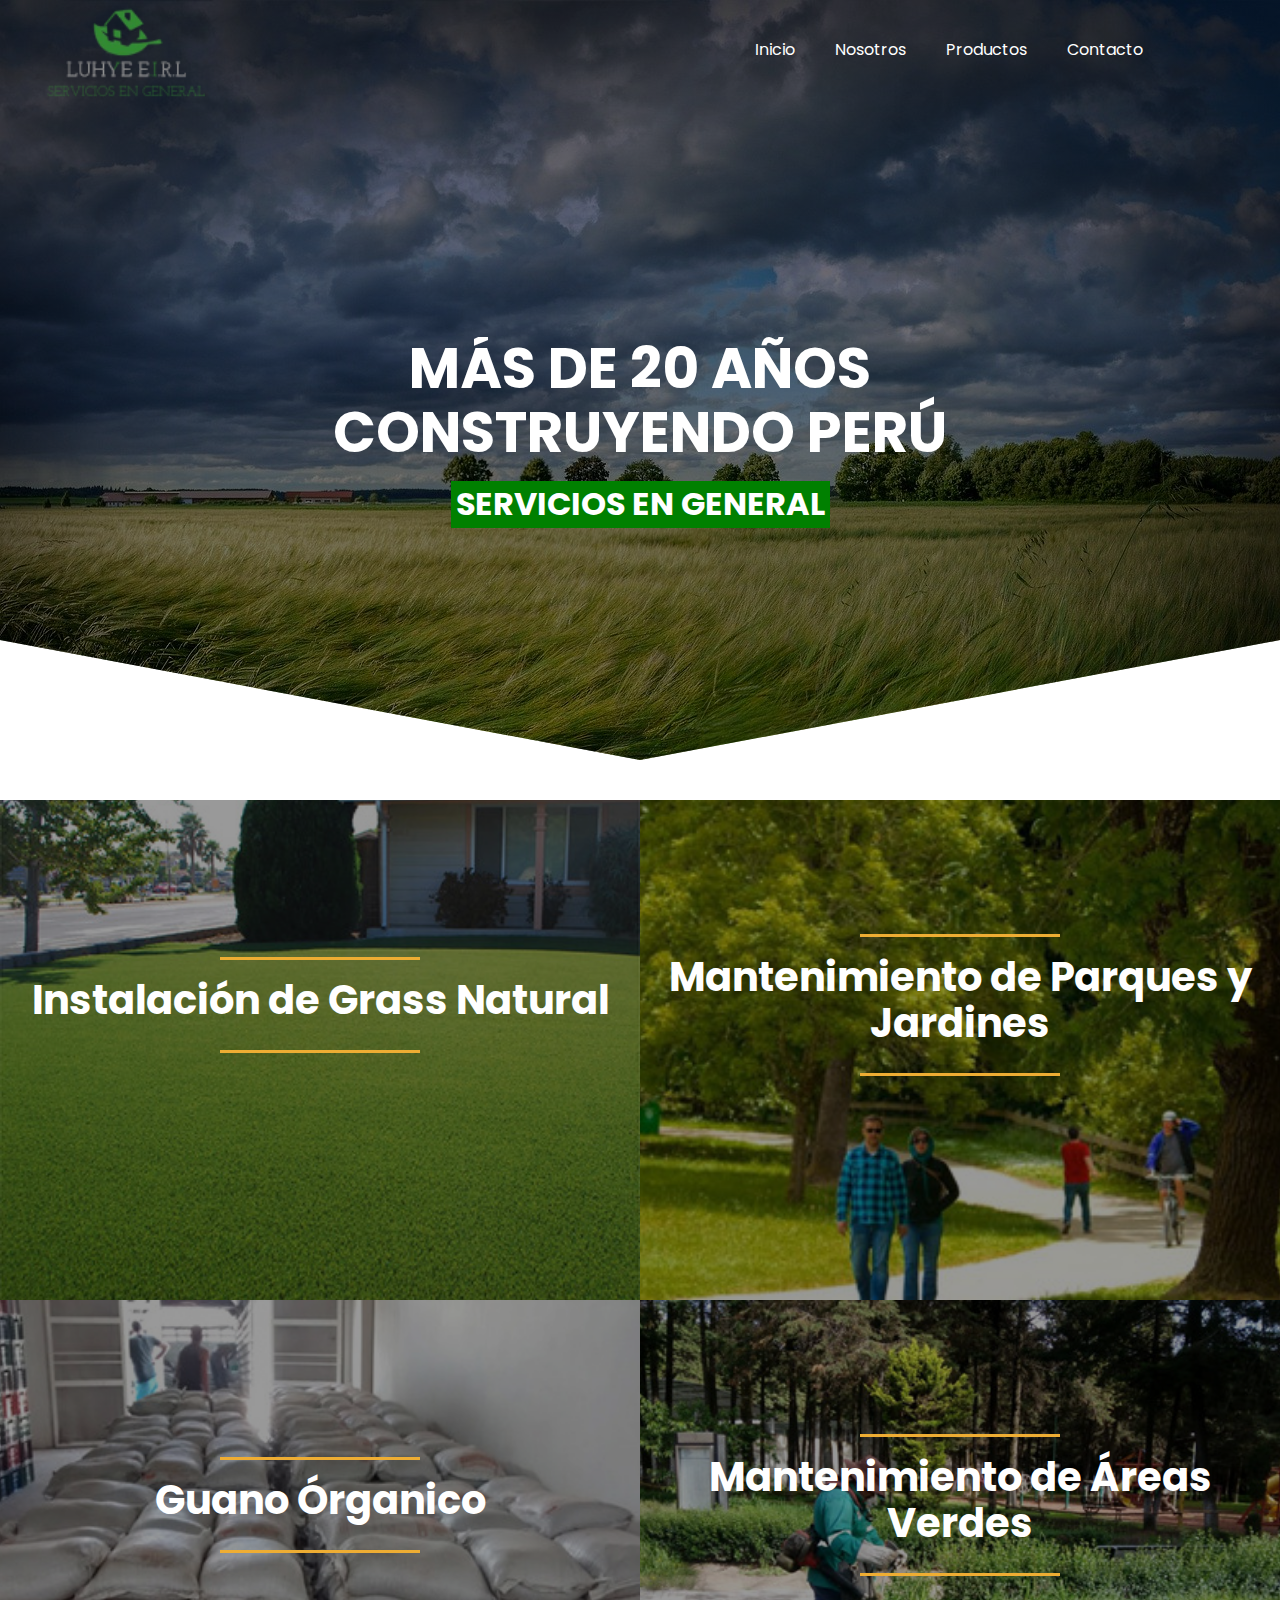
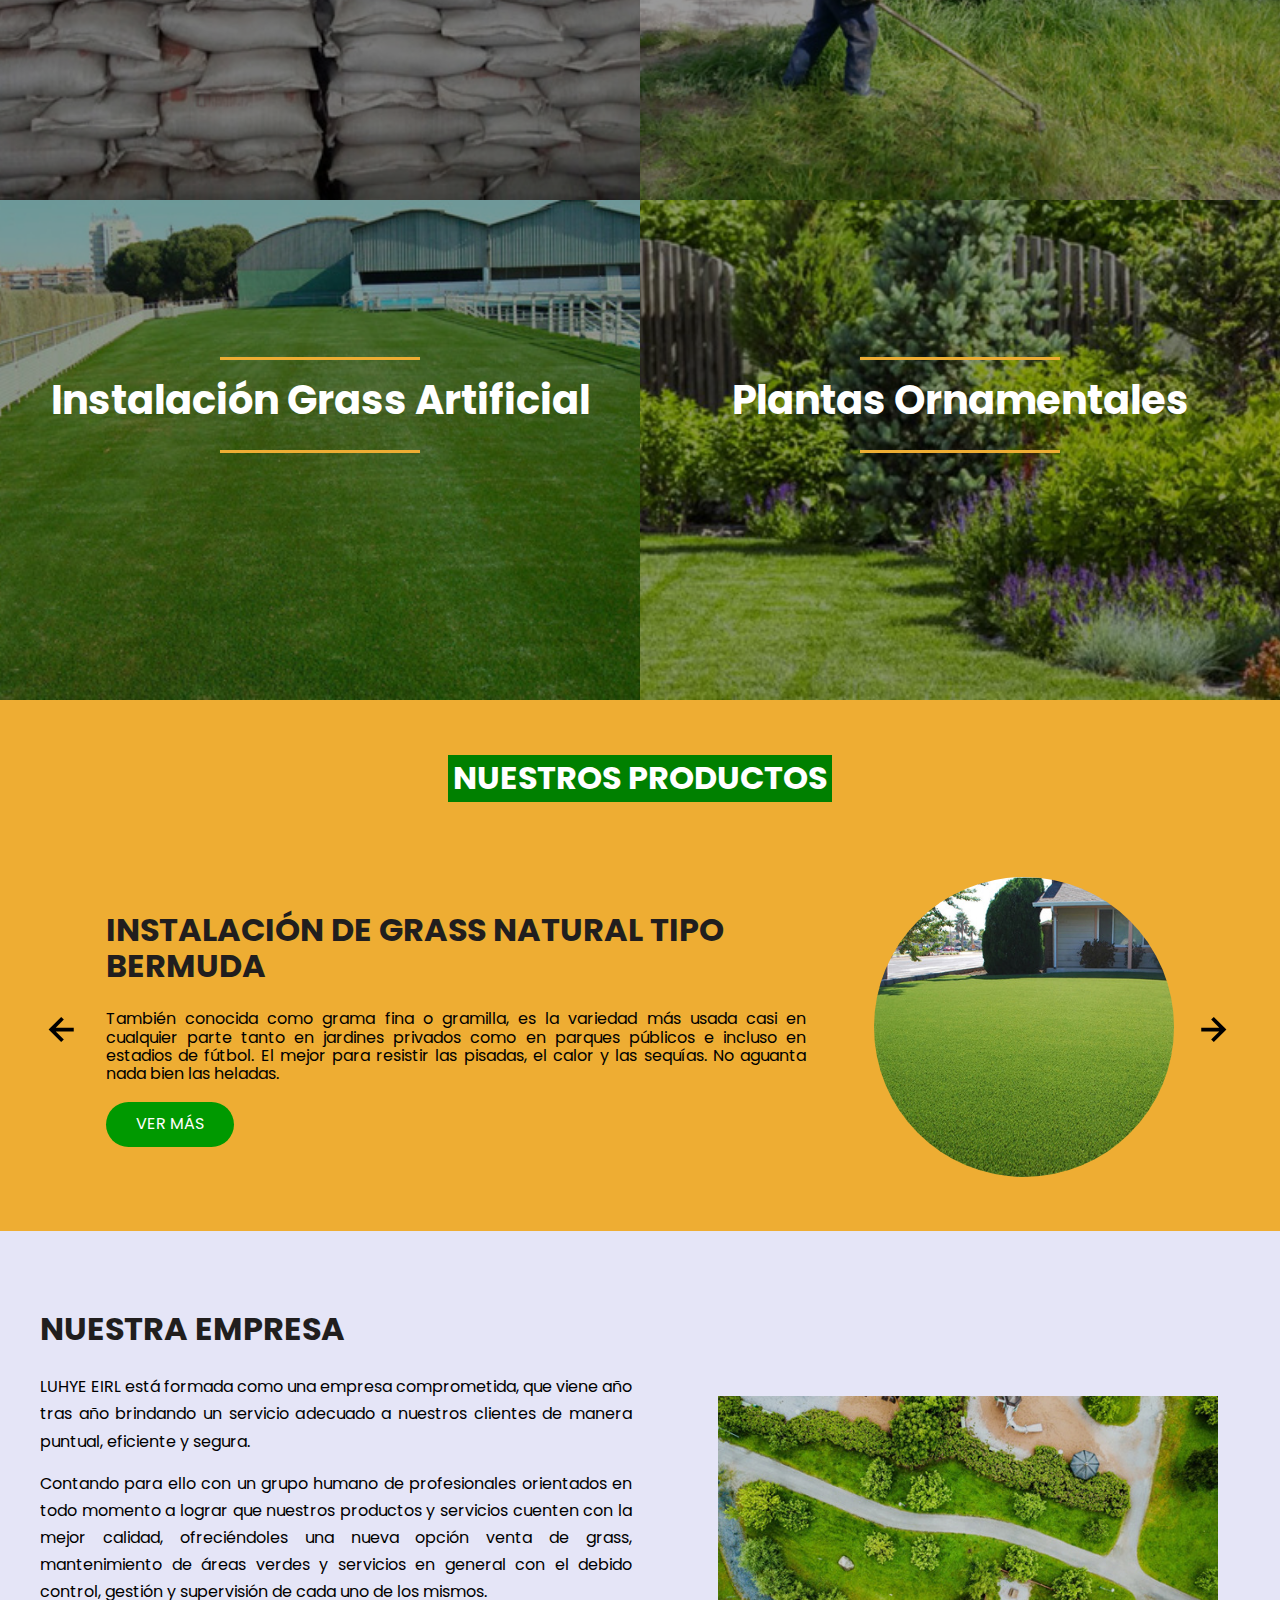
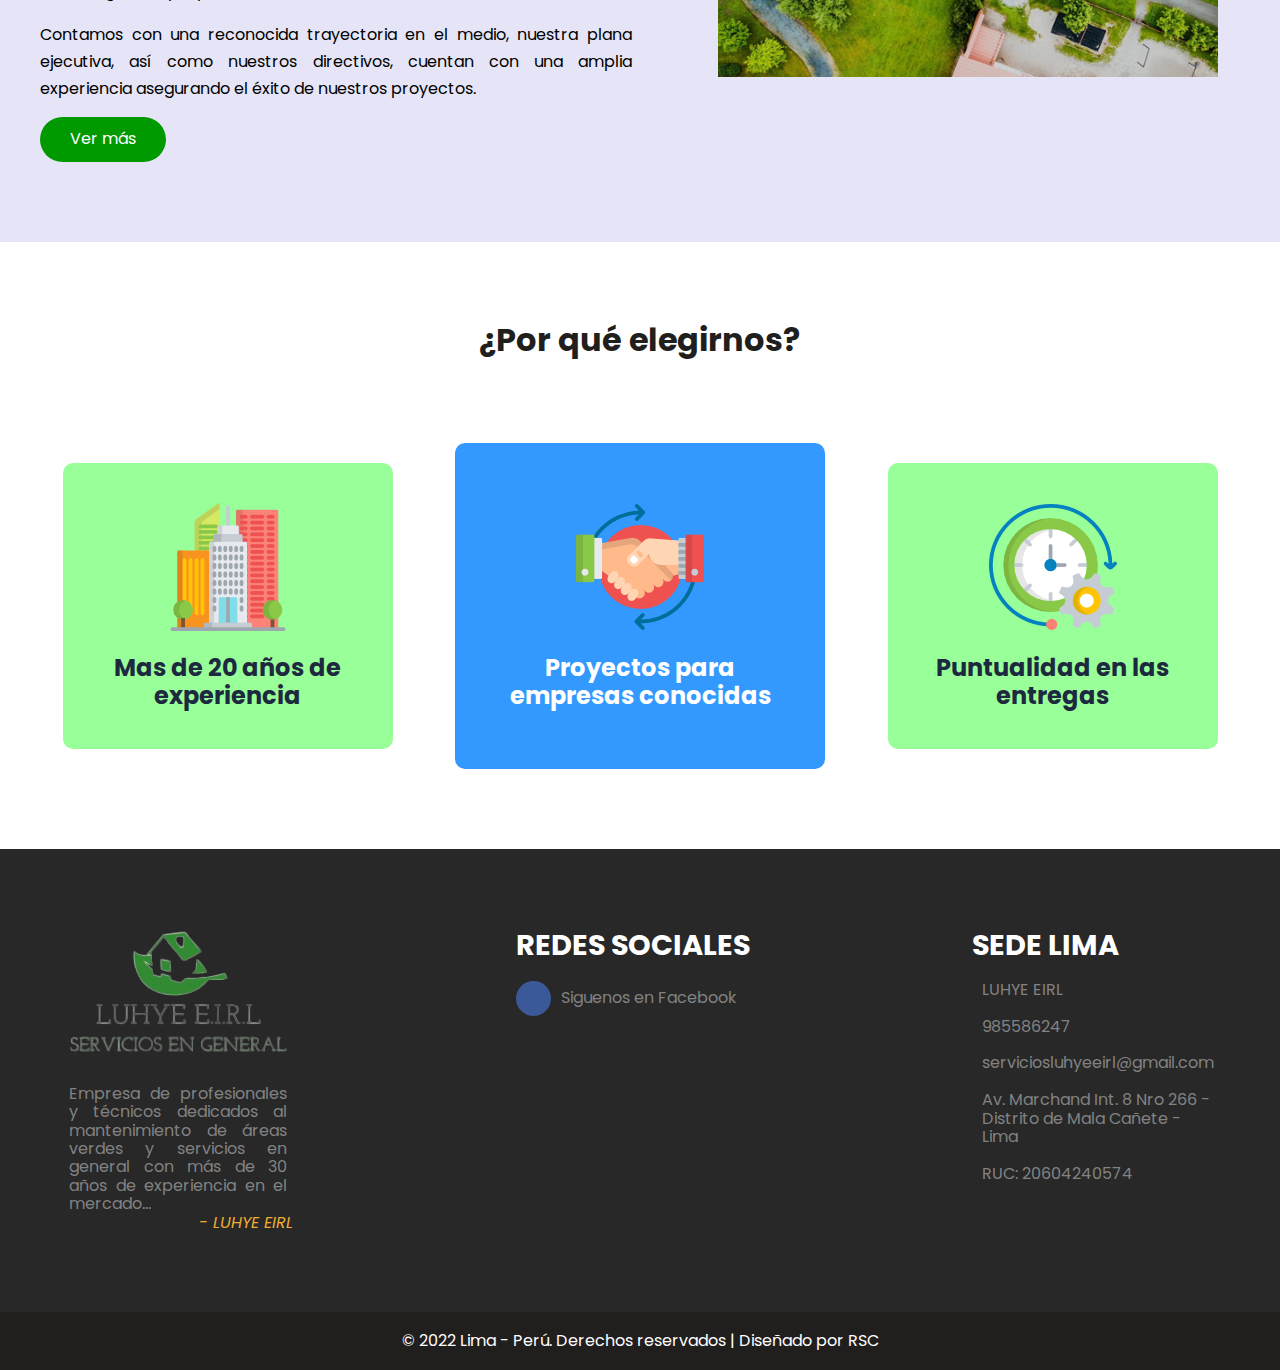
==== commit 7fb00daf: "asd" ====
--- a/index.html
+++ b/index.html
@@ -5,7 +5,7 @@
     <meta charset="UTF-8">
     <meta http-equiv="X-UA-Compatible" content="IE=edge">
     <meta name="viewport" content="width=device-width, initial-scale=1.0">
-    <title>Luyhe Eirl</title>
+    <title>Luhye Eirl</title>
     <link rel="shortcut icon" href="./images/logo.png" type="image/x-icon">
     <link rel="stylesheet" href="./css/normalize.css">
     <link rel="stylesheet" href="./css/estilos.css">
@@ -195,7 +195,7 @@
             <div class="knowledge__container container">
                 <div class="knowledege__texts">
                     <h2 class="subtitle">NUESTRA EMPRESA</h2>
-                    <p class="knowledge__paragraph">LUYHE EIRL está formada como una empresa comprometida, que viene año tras año brindando un servicio adecuado a nuestros clientes de manera puntual, eficiente y segura. </p>
+                    <p class="knowledge__paragraph">LUHYE EIRL está formada como una empresa comprometida, que viene año tras año brindando un servicio adecuado a nuestros clientes de manera puntual, eficiente y segura. </p>
                                         <p class="knowledge__paragraph">Contando para ello con un grupo humano de profesionales orientados 
                                             en todo momento a lograr que nuestros productos y servicios cuenten con la mejor calidad, 
                                             ofreciéndoles una nueva opción venta de grass, mantenimiento de áreas verdes y servicios en 
@@ -244,7 +244,7 @@
 
           <img src="./images/logo.png">
           <p class="footer__txt">Empresa de profesionales y técnicos dedicados al mantenimiento de áreas verdes y servicios en general con más de 30 años de experiencia en el mercado…</p>
-          <cite class="footer__author">- LAHGA EIRL</cite>
+          <cite class="footer__author">- LUHYE EIRL</cite>
         </div>
         <div class="column column--50-25">
             <h2 class="footer__title">REDES SOCIALES</h2><br>
@@ -254,10 +254,6 @@
               
               <a class="social__link" href="https://www.facebook.com/LUYHE-EIRL-103644405587764">Siguenos en Facebook</a>
             </div>
-            <div class="social-icon">
-              <i class="fab fa-twitter"></i>
-              <a class="social__link" href="">Like us on Twiter</a>
-            </div>
             
           </div>
         </div>
@@ -265,7 +261,7 @@
             <h2 class="footer__title">SEDE LIMA</h2><br>
           <div class="contact-icon">
             <i class="fas fa-briefcase"></i>
-            <p class="contact__txt">LUYHE EIRL</p>
+            <p class="contact__txt">LUHYE EIRL</p>
           </div><br>
           <div class="contact-icon">
             <i class="fas fa-phone-alt"></i>
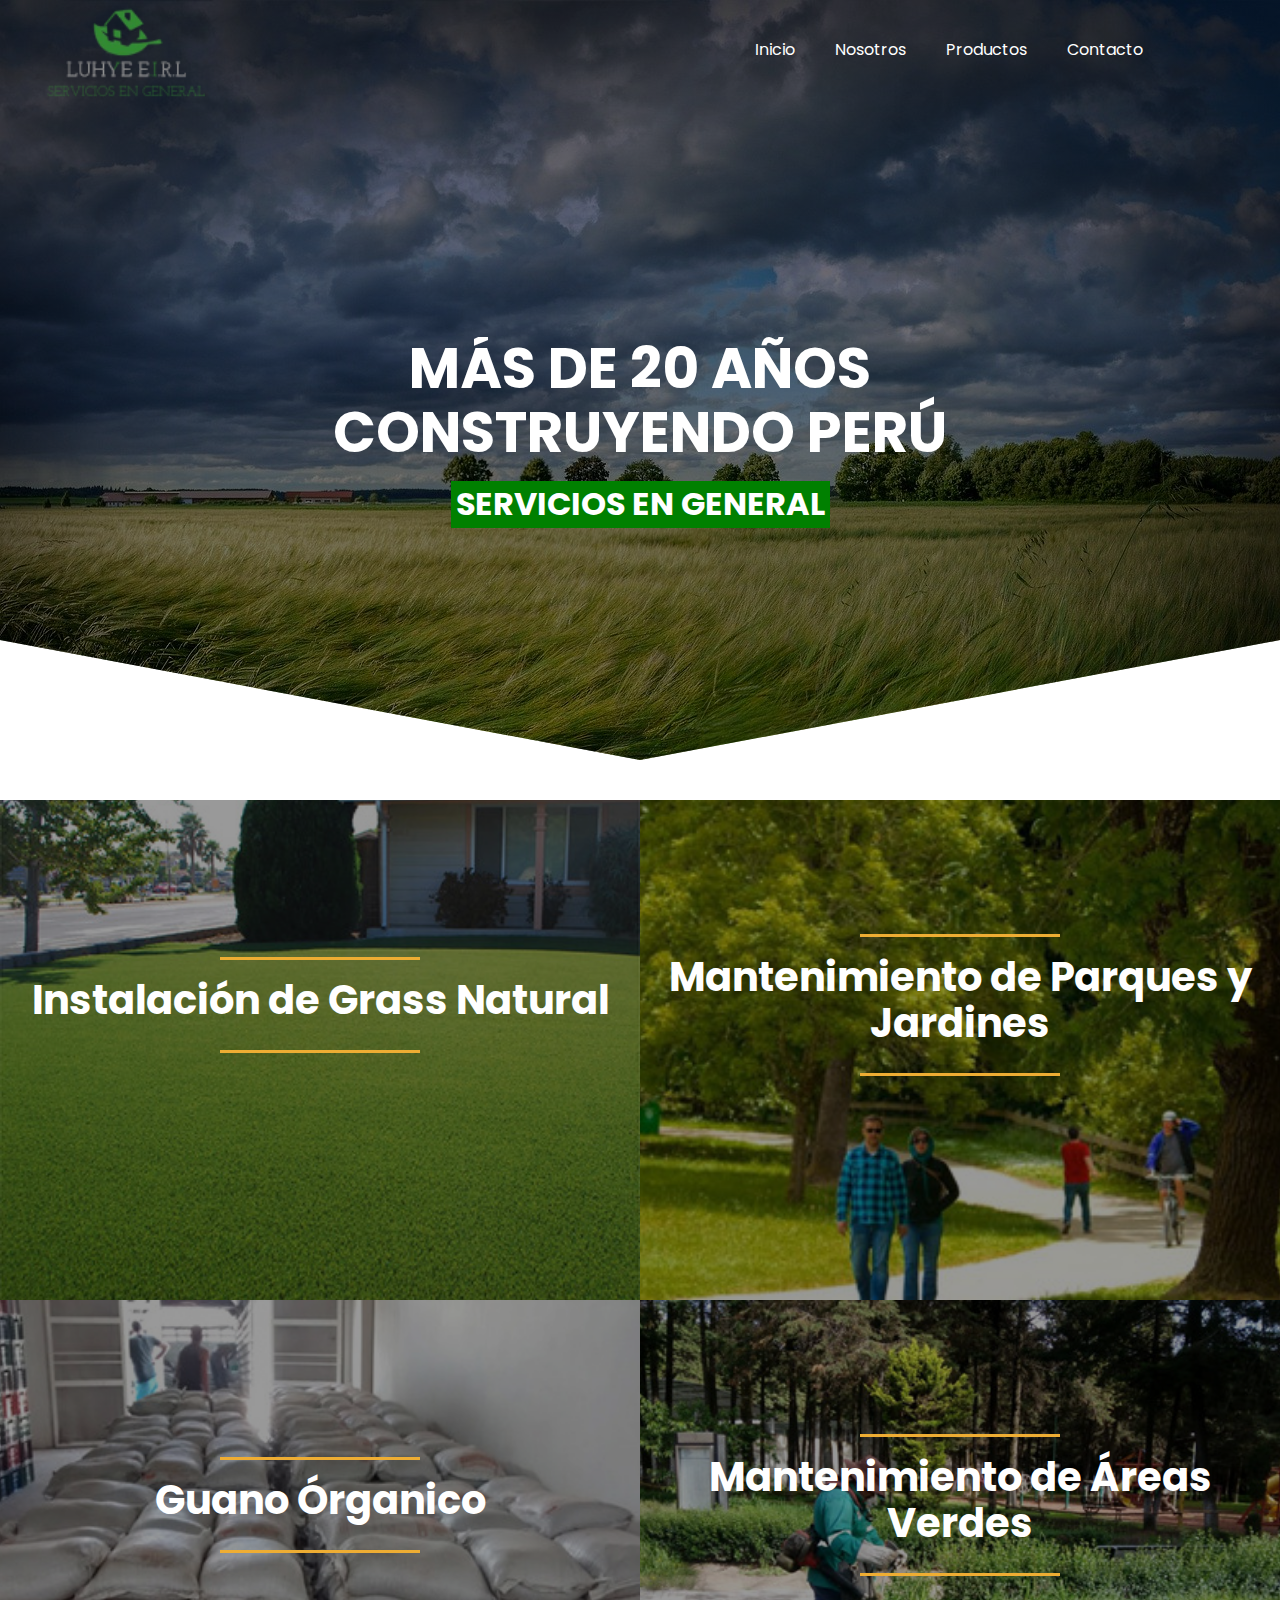
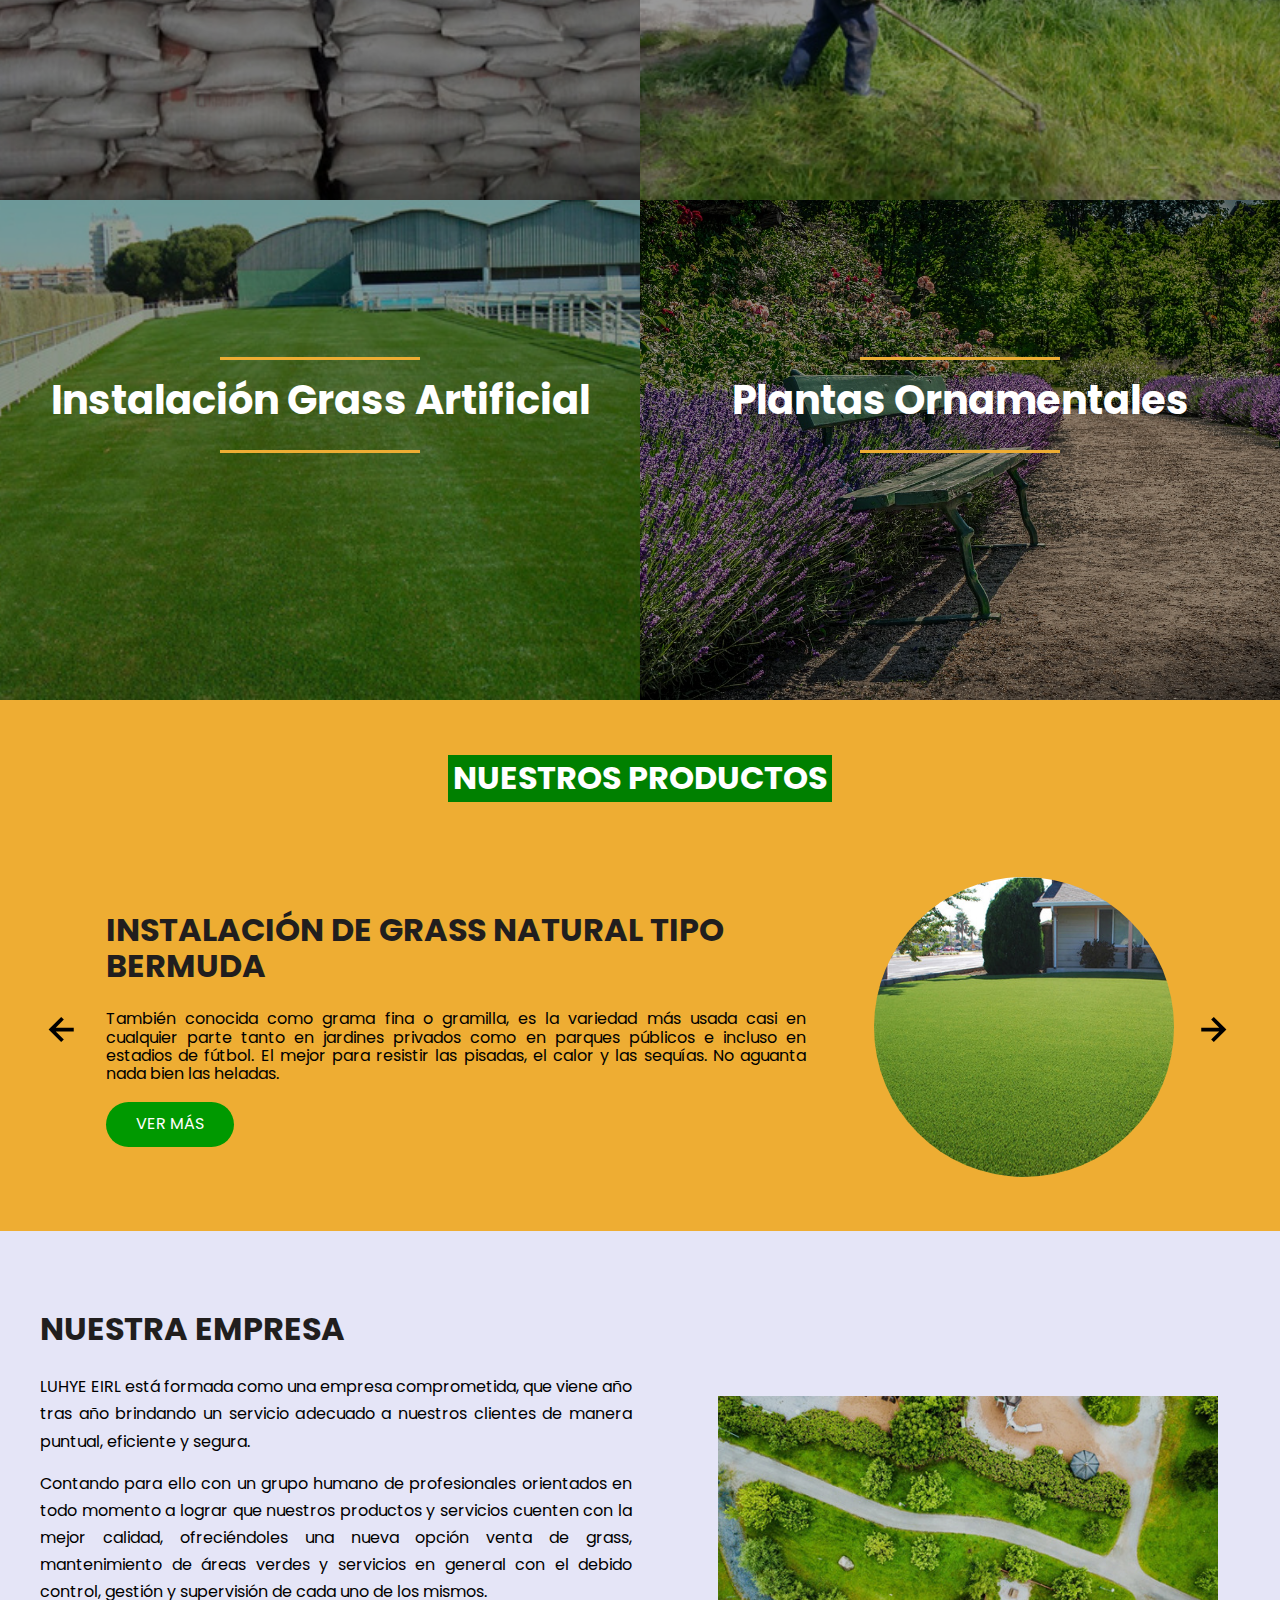
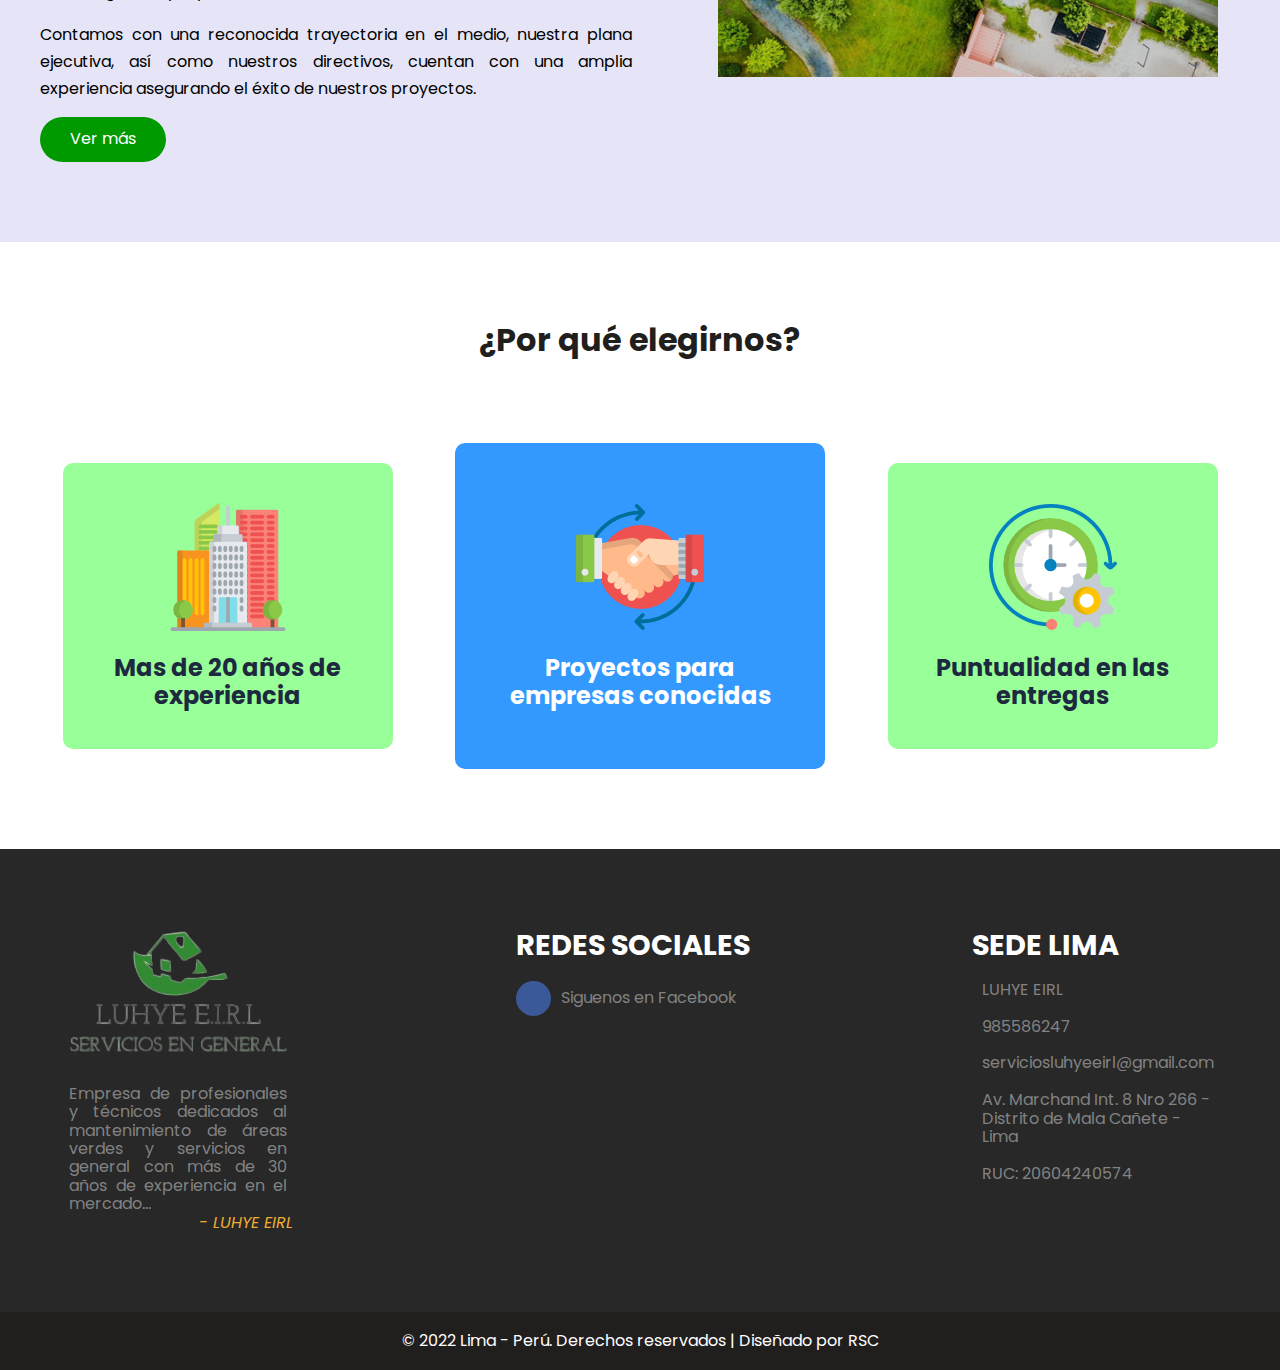
==== commit e0c7295c: "fasdfas" ====
--- a/index.html
+++ b/index.html
@@ -82,7 +82,7 @@
         </div>
         <div class="design__item">
           <h3 class="design__title">Plantas Ornamentales</h3>
-          <img src="./images/pr6.jpeg" alt="" class="design__img">
+          <img src="./images/pr6.jpg" alt="" class="design__img">
         </div>
       </section>
 
@@ -183,7 +183,7 @@
                     </div>
 
                     <figure class="testimony__picture">
-                        <img src="./images/pr6.jpeg" class="testimony__img">
+                        <img src="./images/pr6.jpg" class="testimony__img">
                     </figure>
                 </section>
                 
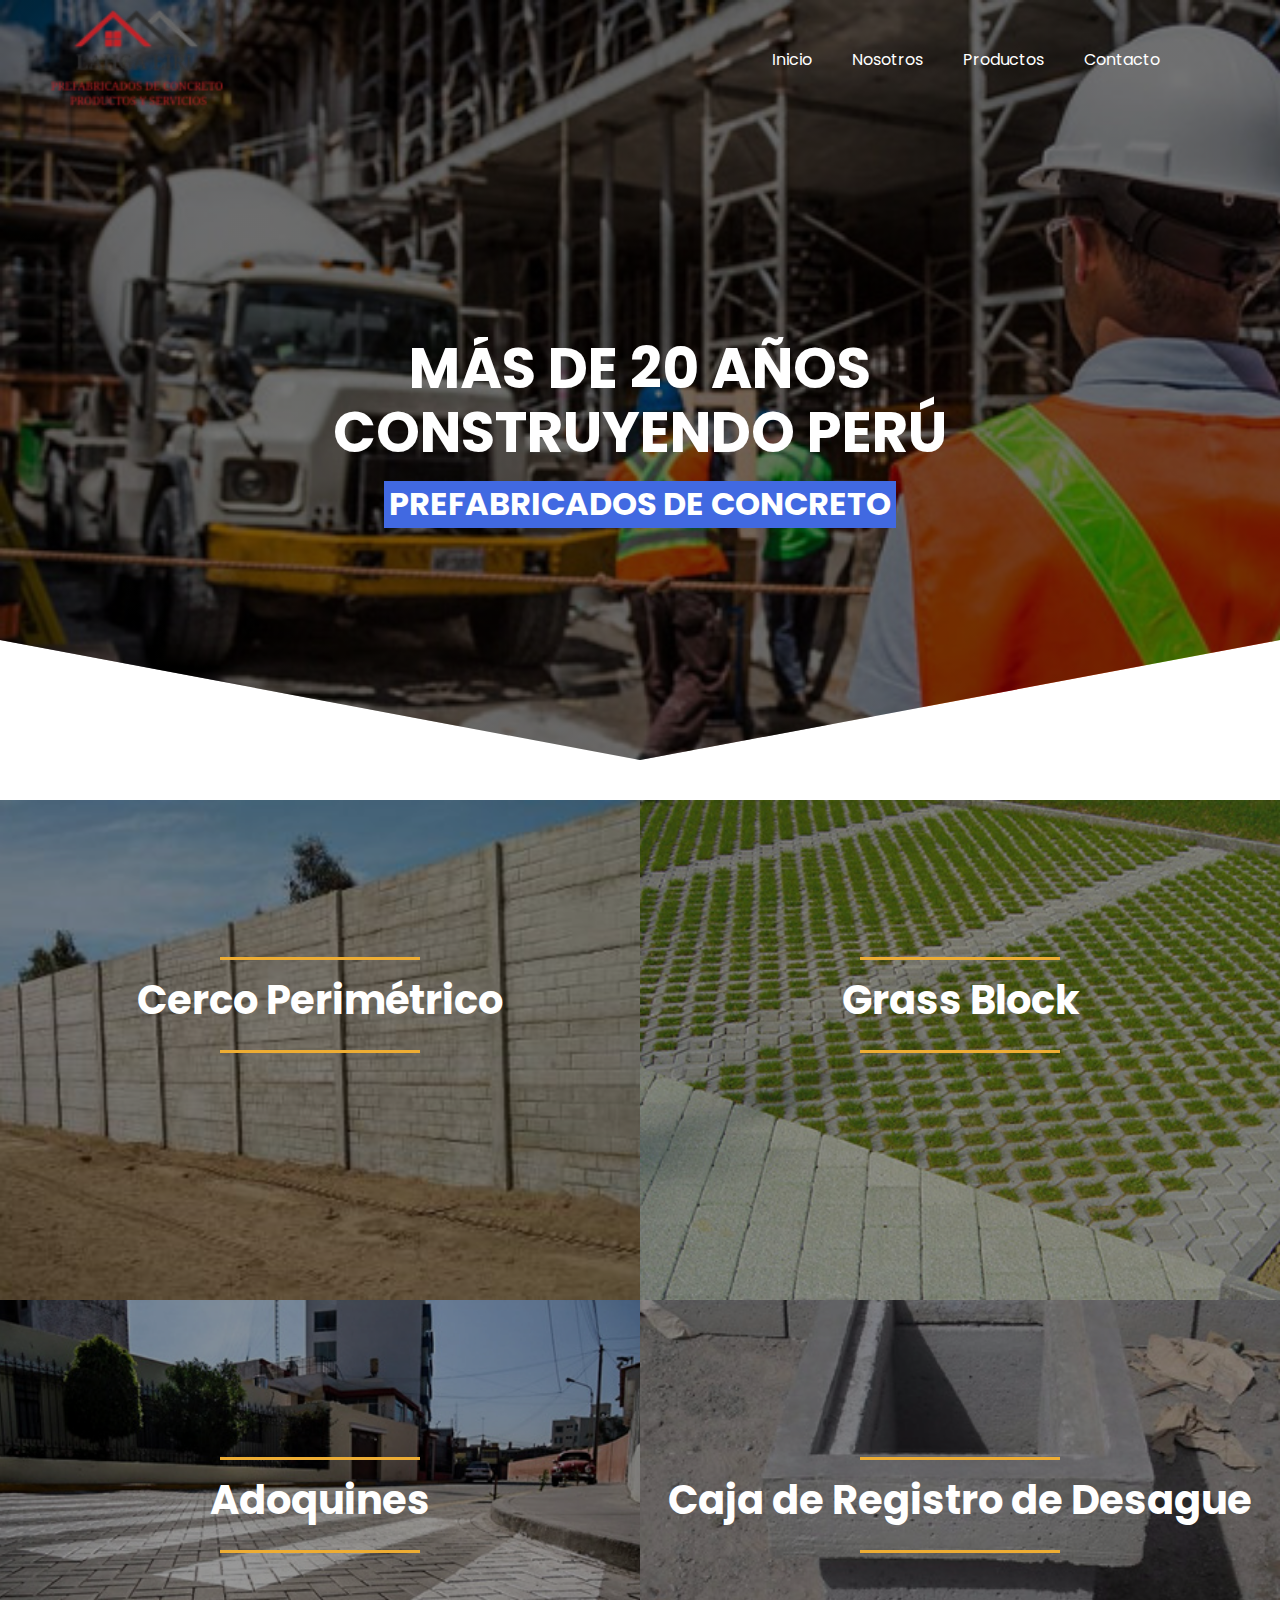
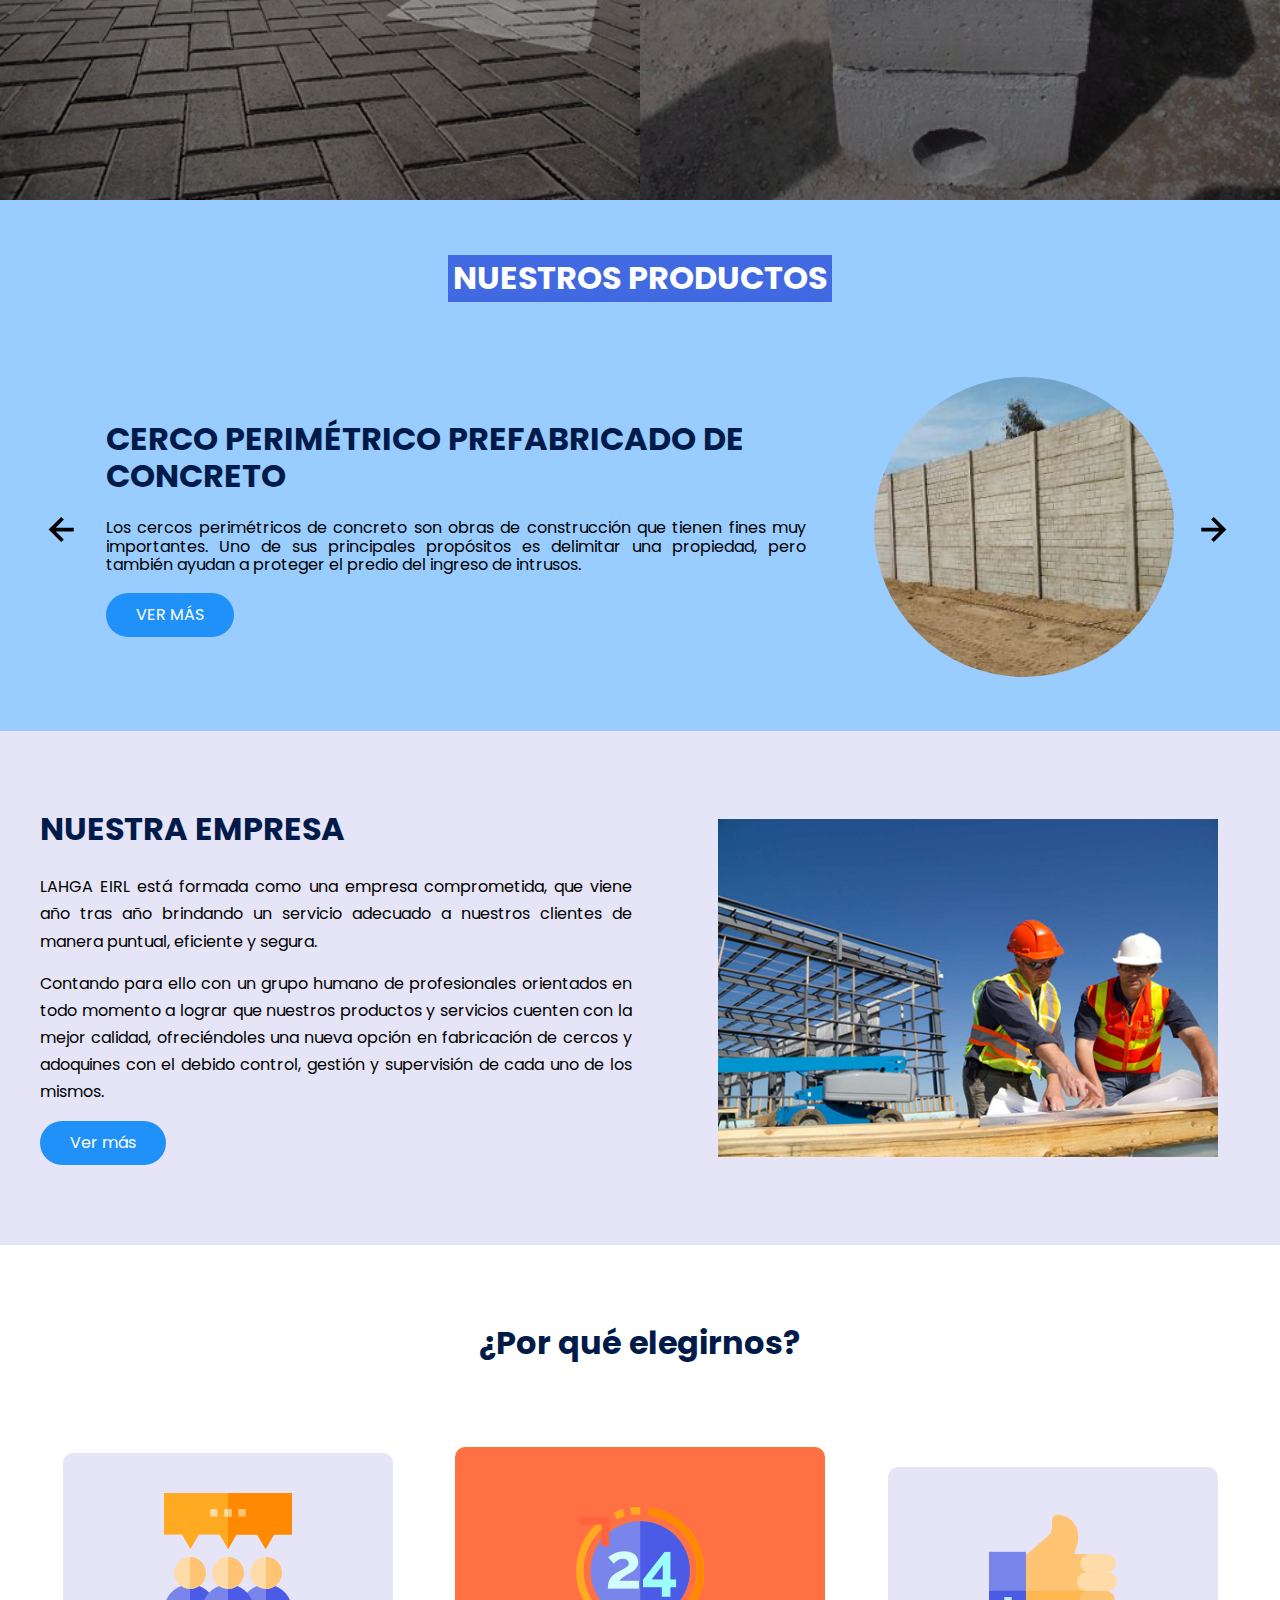
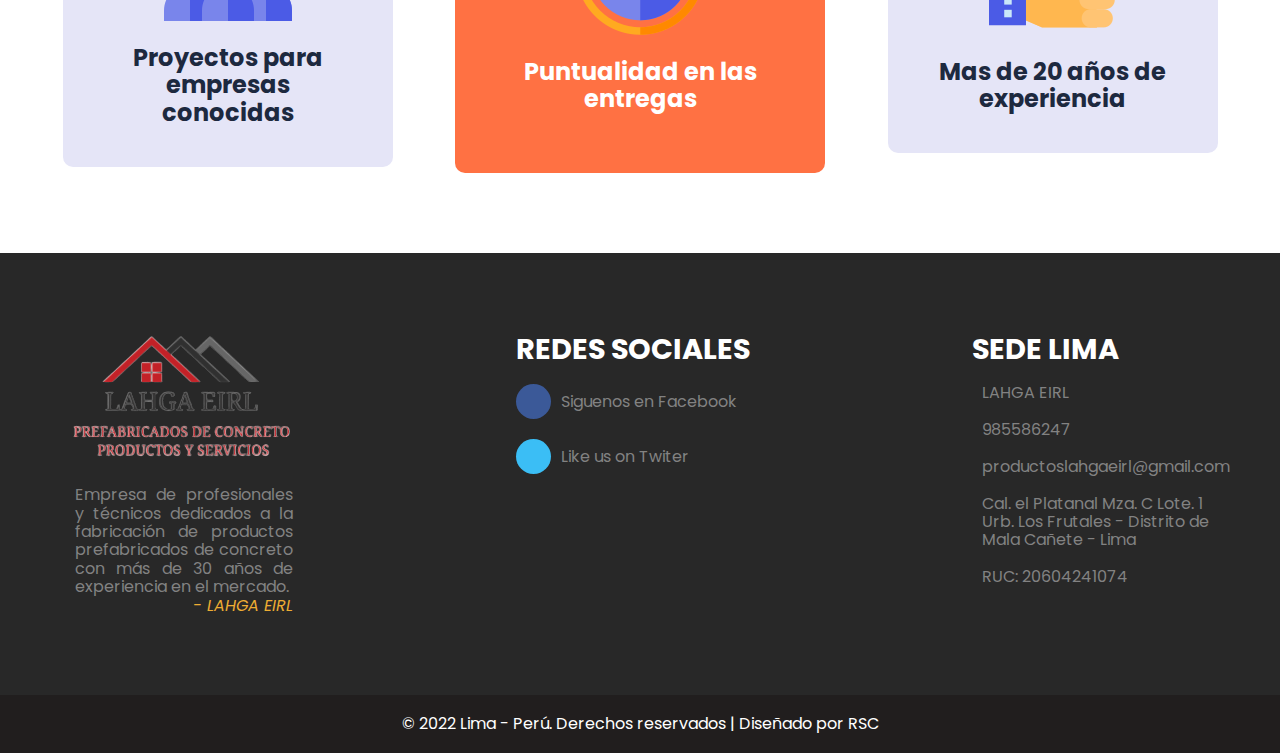
==== commit 5bd9511d: "asfd" ====
--- a/index.html
+++ b/index.html
@@ -5,23 +5,29 @@
     <meta charset="UTF-8">
     <meta http-equiv="X-UA-Compatible" content="IE=edge">
     <meta name="viewport" content="width=device-width, initial-scale=1.0">
-    <title>Luhye Eirl</title>
-    <link rel="shortcut icon" href="./images/logo.png" type="image/x-icon">
+    <title>Lahga Eirl</title>
+    <link rel="shortcut icon" href="./images/lf.png" type="image/x-icon">
     <link rel="stylesheet" href="./css/normalize.css">
     <link rel="stylesheet" href="./css/estilos.css">
-    <meta name="theme-color" content="#2091F9">   
+    <meta name="theme-color" content="#2091F9">
+
+    
     <meta property="og:type" content="website">
     <meta property="og:url" content="https://xrodrigosc.github.io">
+    <meta property="og:title" content="Aprende CSS desde cero">
 
     <link rel="stylesheet" href="https://use.fontawesome.com/releases/v5.15.4/css/all.css" integrity="sha384-DyZ88mC6Up2uqS4h/KRgHuoeGwBcD4Ng9SiP4dIRy0EXTlnuz47vAwmeGwVChigm" crossorigin="anonymous"/>
 
+
+
 </head>
 
 <body>
+
     <header class="hero">
-        <nav class="nav container">
-            <div class="nav__logo">
-                <img src="./images/logo3.png">   
+        <nav class="nav container"  style="margin-top: 10px" >
+            <div class="nav__logo" >
+                <img src="./images/logo4.png" height="100" >   
             </div>
 
             <ul class="menu-horizontal">
@@ -30,17 +36,15 @@
                 <li >
                     <a href="producto1.html">Productos</a>
                     <ul class="menu-vertical">
-                        <li><a style="text-align: left" href="producto1.html">Grass Natural</a></li>
+                        <li><a style="text-align: left" href="producto1.html">Cerco Perimétrico</a></li>
                                                 
-                        <li><a style="text-align: left" href="producto2.html">Grass Artificial</a></li>
+                        <li><a style="text-align: left" href="producto2.html">Grass Block</a></li>
                                                                         
-                        <li><a style="text-align: left" href="producto3.html" >Guano Órganico</a></li>
+                        <li><a style="text-align: left" href="producto3.html" >Adoquines</a></li>
                                                                                                 
-                        <li><a style="text-align: left" href="producto4.html" >Áreas Verdes</a></li>                        
+                        <li><a style="text-align: left" href="producto4.html" >Caja Porta Medidor</a></li>                        
                                                                                                 
-                        <li><a style="text-align: left" href="producto5.html" >Parque y Jardines</a></li>
-                        
-                        <li><a style="text-align: left" href="producto6.html" >Plantas Ornamentales</a></li>
+                        <li><a style="text-align: left" href="producto5.html" >Caja de Desague</a></li>
                     </ul>
                 </li>
                 
@@ -53,7 +57,7 @@
 
         <section class="hero__container container">
             <h1 class="hero__title">MÁS DE 20 AÑOS CONSTRUYENDO PERÚ</h1>
-            <h2 class="subtitle2" align="center" ><span class="testimony__course">SERVICIOS EN GENERAL</span></h2>
+            <h2 class="subtitle2" align="center" ><span class="testimony__course">PREFABRICADOS DE CONCRETO</span></h2>
         </section>
     </header>
 
@@ -61,132 +65,99 @@
 
         <section class="container-design">
         <div class="design__item">
-          <h3 class="design__title">Instalación de Grass Natural</h3>
-          <img src="./images/pr1.jpeg" alt="" class="design__img">
-        </div>
-        <div class="design__item">
-          <h3 class="design__title">Mantenimiento de Parques y Jardines</h3>
-          <img src="./images/pr5.jpeg" alt="" class="design__img">
-        </div>
-        <div class="design__item">
-          <h3 class="design__title">Guano Órganico</h3>
-          <img src="./images/pr3.jpeg" alt="" class="design__img">
-        </div>
-        <div class="design__item">
-          <h3 class="design__title">Mantenimiento de Áreas Verdes</h3>
-          <img src="./images/pr4.jpeg" alt="" class="design__img">
-        </div>
-        <div class="design__item">
-          <h3 class="design__title">Instalación Grass Artificial</h3>
-          <img src="./images/pr2.jpeg" alt="" class="design__img">
-        </div>
-        <div class="design__item">
-          <h3 class="design__title">Plantas Ornamentales</h3>
-          <img src="./images/pr6.jpg" alt="" class="design__img">
+          <h3 class="design__title">Cerco Perimétrico</h3>
+          <img src="./images/p1.jpeg" alt="" class="design__img">
+        </div>
+        <div class="design__item">
+          <h3 class="design__title">Grass Block</h3>
+          <img src="./images/p2.jpg" alt="" class="design__img">
+        </div>
+        <div class="design__item">
+          <h3 class="design__title">Adoquines</h3>
+          <img src="./images/p3.jpg" alt="" class="design__img">
+        </div>
+        <div class="design__item">
+          <h3 class="design__title">Caja de Registro de Desague</h3>
+          <img src="./images/p5.jpg" alt="" class="design__img">
         </div>
       </section>
 
 
         <section class="testimony">
             <br><br><br>
-            <h2 class="subtitle" align="center"><span class="testimony__course">NUESTROS PRODUCTOS</span></h2>
+                        <h2 class="subtitle" align="center"><span class="testimony__course">NUESTROS PRODUCTOS</span></h2>
             <div class="testimony__container container">
                 
                 <img src="./images/leftarrow.svg" class="testimony__arrow" id="before">
 
                 <section class="testimony__body testimony__body--show" data-id="1">
                     <div class="testimony__texts">
-                        <h2 class="subtitle3">INSTALACIÓN DE GRASS NATURAL TIPO BERMUDA</h2>
-                        <p class="testimony__review">También conocida como grama fina o gramilla, es la variedad más usada casi en cualquier
-                            parte tanto en jardines privados como en parques públicos e incluso en estadios de fútbol. El mejor para resistir
-                            las pisadas, el calor y las sequías. No aguanta nada bien las heladas.</p>
+                        <h2 class="subtitle3">CERCO PERIMÉTRICO PREFABRICADO DE CONCRETO </h2>
+                        <p class="testimony__review">Los cercos perimétricos de concreto son obras de construcción que tienen fines muy importantes.
+                            Uno de sus principales propósitos es delimitar una propiedad, pero también ayudan a proteger el predio del ingreso de intrusos.</p>
                         <br>
                         <a href="producto1.html" class="cta">VER MÁS</a>
                     </div>
 
                     <figure class="testimony__picture">
-                        <img src="./images/pr1.jpeg" class="testimony__img">
+                        <img src="./images/p1.jpeg" class="testimony__img">
                     </figure>
                 </section>
 
                 <section class="testimony__body" data-id="2">
                     <div class="testimony__texts">
-                        <h2 class="subtitle">GRASS ARTIFICIAL</h2>
-                        <p class="testimony__review">El grass artificial es una superficie de fibras sintéticas que parece césped natural. 
-                            Se usa con mayor frecuencia en estadios para deportes que originalmente se jugaban o se juegan sobre césped. Sin embargo,
-                            ahora se está utilizando en céspedes residenciales y también en aplicaciones comerciales. La razón principal es el
-                            mantenimiento: el césped artificial resiste un uso intensivo, como en los deportes, y no requiere riego ni recorte.</p>
+                        <h2 class="subtitle">GRASS BLOCK</h2>
+                        <p class="testimony__review">Fabricación y venta de block grass prefabricados de concreto; es un complemento de pisos, duraderos, útiles,
+                            decorativos y de rápida instalación.  Los blockgrass son pequeñas rejillas de concreto (block grass o michi) recomendado para estacionamientos vehiculares, exteriores residenciales y vías de acceso.</p>
                         <br>
                         <a href="producto2.html" class="cta">VER MÁS</a>
                     </div>
 
                     <figure class="testimony__picture">
-                        <img src="./images/pr2.jpeg" class="testimony__img">
+                        <img src="./images/p2.jpg" class="testimony__img">
                     </figure>
                 </section>
 
                 <section class="testimony__body" data-id="3">
                     <div class="testimony__texts">
-                        <h2 class="subtitle">GUANO ÓRGANICO</h2>
-                        <p class="testimony__review">El abono orgánico es un producto obtenido como parte de un proceso de aprovechamiento de
-                            residuos sólidos orgánicos. Estos residuos son aprovechados de una manera técnica por medio de un proceso de 
-                            compostaje con biotecnología aplicada que transforma los residuos orgánicos de ser un problema de gestión 
-                            ambiental y de salud pública.</p>
+                        <h2 class="subtitle">ADOQUINES</h2>
+                        <p class="testimony__review">El adoquín de concreto, a diferencia de los adoquines elaborados de otros materiales, tienen ventajas que mucho dependen de sus características físicas. Por ejemplo,
+                            este tipo de adoquines son más resistentes a cambios climáticos, por lo cual son más convenientes en la construcción; se prefiere este tipo de adoquín, ya que no cambia su estado físico ni su apariencia a pesar de exponerse a extremas temperaturas, ya sea por frio o calor.</p>
                         <br>
                         <a href="producto3.html" class="cta">VER MÁS</a>
                     </div>
 
                     <figure class="testimony__picture">
-                        <img src="./images/pr3.jpeg" class="testimony__img">
+                        <img src="./images/p3.jpg" class="testimony__img">
                     </figure>
                 </section>
 
                 <section class="testimony__body" data-id="4">
                     <div class="testimony__texts">
-                        <h2 class="subtitle">MANTENIMIENTO DE ÁREAS VERDES</h2>
-                        <p class="testimony__review">Los jardines y las zonas verdes son espacios delicados y su correcto mantenimiento, 
-                            protección y conservación contribuyen a ofrecer una mejor imagen de su empresa. Es importante podar constantemente,
-                            decorar adecuadamente, usar herramientas como una trituradora de madera por ejemplo o una podadora en buenas 
-                            condiciones.</p>
+                        <h2 class="subtitle">CAJA PORTA MEDIDOR DE AGUA POTABLE</h2>
+                        <p class="testimony__review">Caja de concreto que proporciona el espacio para alojar el medidor de agua potable y sus accesorios de empalme a la línea de conexión domiciliaria.</p>
                         <br>
                         <a href="producto4.html" class="cta">VER MÁS</a>
                     </div>
 
                     <figure class="testimony__picture">
-                        <img src="./images/pr4.jpeg" class="testimony__img">
-                    </figure>
-                </section>
-
-                <section class="testimony__body" data-id="5">
-                    <div class="testimony__texts">
-                        <h2 class="subtitle">MANTENIMIENTO DE PARQUES Y JARDINES</h2>
-                        <p class="testimony__review">Los parques y jardines son centros de convivencia muy importantes para la comunidad. 
-                            Pero también cumplen una función imprescindible de fomento al desarrollo de la niñez, pues son espacios aptos 
-                            para los juegos infantiles, el deporte y la integración temprana del tejido social.</p>
-                        <br>
+                        <img src="./images/p4.png" class="testimony__img">
+                    </figure>
+                </section>
+
+                                <section class="testimony__body" data-id="5">
+                    <div class="testimony__texts">
+                        <h2 class="subtitle">CAJA DE REGISTRO DE DESAGUE</h2>
+                        <p class="testimony__review">Cajas de registro de concreto usados como recolectores de desagüe, permitiendo que los desechos domiciliarios desagüen a través de la red del servicio de alcantarillado facilitando su limpieza y mantenimiento.</p>
+                                                <br>
                         <a href="producto5.html" class="cta">VER MÁS</a>
                     </div>
 
                     <figure class="testimony__picture">
-                        <img src="./images/pr5.jpeg" class="testimony__img">
-                    </figure>
-                </section>
-                
-                <section class="testimony__body" data-id="6">
-                    <div class="testimony__texts">
-                        <h2 class="subtitle">PLANTAS ORNAMENTALES</h2>
-                        <p class="testimony__review">Una planta ornamental es aquella que se cultiva y se comercializa con propósitos 
-                            decorativos por sus características estéticas, como las flores, hojas, perfume, la peculiaridad de su follaje
-                            , frutos o tallos en jardines y diseños paisajísticos, planta de interior o para flor cortada. </p>
-                            <br>
-                        <a href="producto6.html" class="cta">VER MÁS</a>
-                    </div>
-
-                    <figure class="testimony__picture">
-                        <img src="./images/pr6.jpg" class="testimony__img">
-                    </figure>
-                </section>
-                
+                        <img src="./images/p5.jpg" class="testimony__img">
+                    </figure>
+                </section>
+              
                 <img src="./images/rightarrow.svg" class="testimony__arrow" id="next">
             </div>
         </section>
@@ -195,14 +166,9 @@
             <div class="knowledge__container container">
                 <div class="knowledege__texts">
                     <h2 class="subtitle">NUESTRA EMPRESA</h2>
-                    <p class="knowledge__paragraph">LUHYE EIRL está formada como una empresa comprometida, que viene año tras año brindando un servicio adecuado a nuestros clientes de manera puntual, eficiente y segura. </p>
-                                        <p class="knowledge__paragraph">Contando para ello con un grupo humano de profesionales orientados 
-                                            en todo momento a lograr que nuestros productos y servicios cuenten con la mejor calidad, 
-                                            ofreciéndoles una nueva opción venta de grass, mantenimiento de áreas verdes y servicios en 
-                                            general con el debido control, gestión y supervisión de cada uno de los mismos.</p>
-                                            <p class="knowledge__paragraph">Contamos con una reconocida trayectoria en el medio, nuestra 
-                                                plana ejecutiva, así como nuestros directivos, cuentan con una amplia experiencia asegurando
-                                                el éxito de nuestros proyectos.</p>
+                    <p class="knowledge__paragraph">LAHGA EIRL está formada como una empresa comprometida, que viene año tras año brindando un servicio adecuado a nuestros clientes de manera puntual, eficiente y segura. </p>
+                                        <p class="knowledge__paragraph">Contando para ello con un grupo humano de profesionales orientados en todo momento a lograr que nuestros productos y servicios cuenten con la mejor calidad, 
+                                            ofreciéndoles una nueva opción en fabricación de cercos y adoquines con el debido control, gestión y supervisión de cada uno de los mismos.</p>
                     <a href="nosotros.html" class="cta">Ver más</a>
                 </div>
 
@@ -217,18 +183,19 @@
 
             <div class="price__table">
                 <div class="price__element">
-                    <img src="./images/icon2.png" ><br><br>
+                    <img src="./images/group.png" ><br><br>
+                    <h3 class="price__price">Proyectos para empresas conocidas</h3>
+                </div>
+
+                <div class="price__element price__element--best">
+                    <img src="./images/hours.png" ><br><br>
+                    <h3 class="price__price">Puntualidad en las entregas</h3>
+                </div>
+
+                <div class="price__element">
+                    <img src="./images/like.png" ><br><br>
                     <h3 class="price__price">Mas de 20 años de experiencia</h3>
-                </div>
-
-                <div class="price__element price__element--best">
-                    <img src="./images/icon3.png" ><br><br>
-                    <h3 class="price__price">Proyectos para empresas conocidas</h3>
-                </div>
-
-                <div class="price__element">
-                    <img src="./images/icon1.png" ><br><br>
-                    <h3 class="price__price">Puntualidad en las entregas</h3>
+
                 </div>
 
 
@@ -242,9 +209,9 @@
       <div class="container">
         <div class="column column--50-25">
 
-          <img src="./images/logo.png">
-          <p class="footer__txt">Empresa de profesionales y técnicos dedicados al mantenimiento de áreas verdes y servicios en general con más de 30 años de experiencia en el mercado…</p>
-          <cite class="footer__author">- LUHYE EIRL</cite>
+          <img src="./images/logoc.png">
+          <p class="footer__txt">Empresa de profesionales y técnicos dedicados a la fabricación de productos prefabricados de concreto con más de 30 años de experiencia en el mercado.</p>
+          <cite class="footer__author">- LAHGA EIRL</cite>
         </div>
         <div class="column column--50-25">
             <h2 class="footer__title">REDES SOCIALES</h2><br>
@@ -252,7 +219,11 @@
             <div class="social-icon">
               <i class="fab fa-facebook-f"></i>
               
-              <a class="social__link" href="https://www.facebook.com/LUYHE-EIRL-103644405587764">Siguenos en Facebook</a>
+              <a class="social__link" href="https://www.facebook.com/LAHGA-EIRL-102632929024359">Siguenos en Facebook</a>
+            </div>
+            <div class="social-icon">
+              <i class="fab fa-twitter"></i>
+              <a class="social__link" href="">Like us on Twiter</a>
             </div>
             
           </div>
@@ -261,7 +232,7 @@
             <h2 class="footer__title">SEDE LIMA</h2><br>
           <div class="contact-icon">
             <i class="fas fa-briefcase"></i>
-            <p class="contact__txt">LUHYE EIRL</p>
+            <p class="contact__txt">LAHGA EIRL</p>
           </div><br>
           <div class="contact-icon">
             <i class="fas fa-phone-alt"></i>
@@ -269,15 +240,15 @@
           </div><br>
           <div class="contact-icon">
             <i class="fas fa-envelope"></i>
-            <p class="contact__txt">serviciosluhyeeirl@gmail.com</p>
+            <p class="contact__txt">productoslahgaeirl@gmail.com</p>
           </div><br>
           <div class="contact-icon">
             <i class="fas fa-map-marker-alt"></i>
-            <p class="contact__txt">Av. Marchand Int. 8 Nro 266 - Distrito de Mala Cañete - Lima </p>
+            <p class="contact__txt">Cal. el Platanal Mza. C Lote. 1 Urb. Los Frutales - Distrito de Mala Cañete - Lima</p>
           </div><br>
           <div class="contact-icon">
             <i class="fas fa-building"></i>
-            <p class="contact__txt">RUC: 20604240574</p>
+            <p class="contact__txt">RUC: 20604241074</p>
           </div>
         </div>
       </div>
--- a/css/estilos.css
+++ b/css/estilos.css
@@ -55,7 +55,7 @@
     align-content: center;
 }
 .menu-horizontal > li:hover{
-    background-color: #00cc33;
+    background-color: red;
 }
 .menu-vertical{
     position: absolute;
@@ -136,7 +136,7 @@
     left: 0;
     width: 100%;
     height: 100%;
-    background-image: linear-gradient(180deg, #0000008c 0%, #0000008c 100%), url('../images/inicio.jpg');
+    background-image: linear-gradient(180deg, #0000008c 0%, #0000008c 100%), url('../images/img1.jpeg');
     background-size: cover;
     clip-path: polygon(0 0, 100% 0, 100% 80%, 50% 95%, 0 80%);
     z-index: -1;
@@ -161,7 +161,7 @@
     left: 0;
     width: 100%;
     height: 100%;
-    background-image: linear-gradient(180deg, #0000008c 0%, #0000008c 100%), url('../images/noso.jpg');
+    background-image: linear-gradient(180deg, #0000008c 0%, #0000008c 100%), url('../images/nos.jpeg');
     background-size: cover;
     clip-path: polygon(0 0, 100% 0, 100% 80%, 50% 95%, 0 80%);
     z-index: -1;
@@ -186,7 +186,7 @@
     left: 0;
     width: 100%;
     height: 100%;
-    background-image: linear-gradient(180deg, #0000008c 0%, #0000008c 100%), url('../images/contac.jpg');
+    background-image: linear-gradient(180deg, #0000008c 0%, #0000008c 100%), url('../images/men.jpg');
     background-size: cover;
     clip-path: polygon(0 0, 100% 0, 100% 80%, 50% 95%, 0 80%);
     z-index: -1;
@@ -211,7 +211,7 @@
     left: 0;
     width: 100%;
     height: 100%;
-    background-image: linear-gradient(180deg, #0000008c 0%, #0000008c 100%), url('../images/producto.jpg');
+    background-image: linear-gradient(180deg, #0000008c 0%, #0000008c 100%), url('../images/ing.jpg');
     background-size: cover;
     clip-path: polygon(0 0, 100% 0, 100% 80%, 50% 95%, 0 80%);
     z-index: -1;
@@ -255,11 +255,6 @@
 
 /* Nav */
 
-.nav__logo img{
-    margin-top: 10px;
-    height: 130px;
-}
-
 .nav {
     --padding-container: 0;
     height: 100%;
@@ -329,7 +324,7 @@
 
 .cta {
     display: inline-block;
-    background-color:  #009900;
+    background-color: #2091F9;
     justify-self: center;
     color: #fff;
     text-decoration: none;
@@ -430,18 +425,18 @@
 }
 
 .subtitle {
-    color: #211E1E;
+    color: var(--color-title);
     font-size: 2rem;
     margin-bottom: 25px;
 }
 
 .subtitle2 {
-    color: #211E1E;
+    color: var(--color-title);
     font-size: 2rem;
     margin-bottom: 25px;
 }
 .subtitle3 {
-    color: #211E1E;
+    color: var(--color-title);
     font-size: 2rem;
     margin-bottom: 25px;
 }
@@ -523,7 +518,7 @@
 }
 
 .price__element{
-    background-color: #99ff99;
+    background-color: #e5e5f7;
     text-align: center;
     border-radius: 10px;
     width: 330px;
@@ -538,7 +533,7 @@
 .price__element--best{
     width: 370px;
     padding: 60px 40px;
-    background-color: #3399ff;
+    background-color: #FF7143;
     --color-plan: rgb(255 255 255 / 75%);
     --color-price: #fff;
     --bg-cta: #9F3919;
@@ -582,7 +577,7 @@
 /* Testimony */
 
 .testimony{
-    background-color:#EEAD33 ;
+    background-color:#99ccff ;
 }
 
 .testimony__container{
@@ -630,7 +625,7 @@
 }
 
 .testimony__course{
-    background-color: green;
+    background-color: royalblue;
     color: #fff;
     display: inline-block;
     padding: 5px;
@@ -771,8 +766,8 @@
 
 .footer__txt{
 text-align: justify;
-margin-left: 9px;
-margin-right: 21px;
+margin-left: 15px;
+margin-right: 15px;
 }
 
 .footer__txt .fa-twitter{
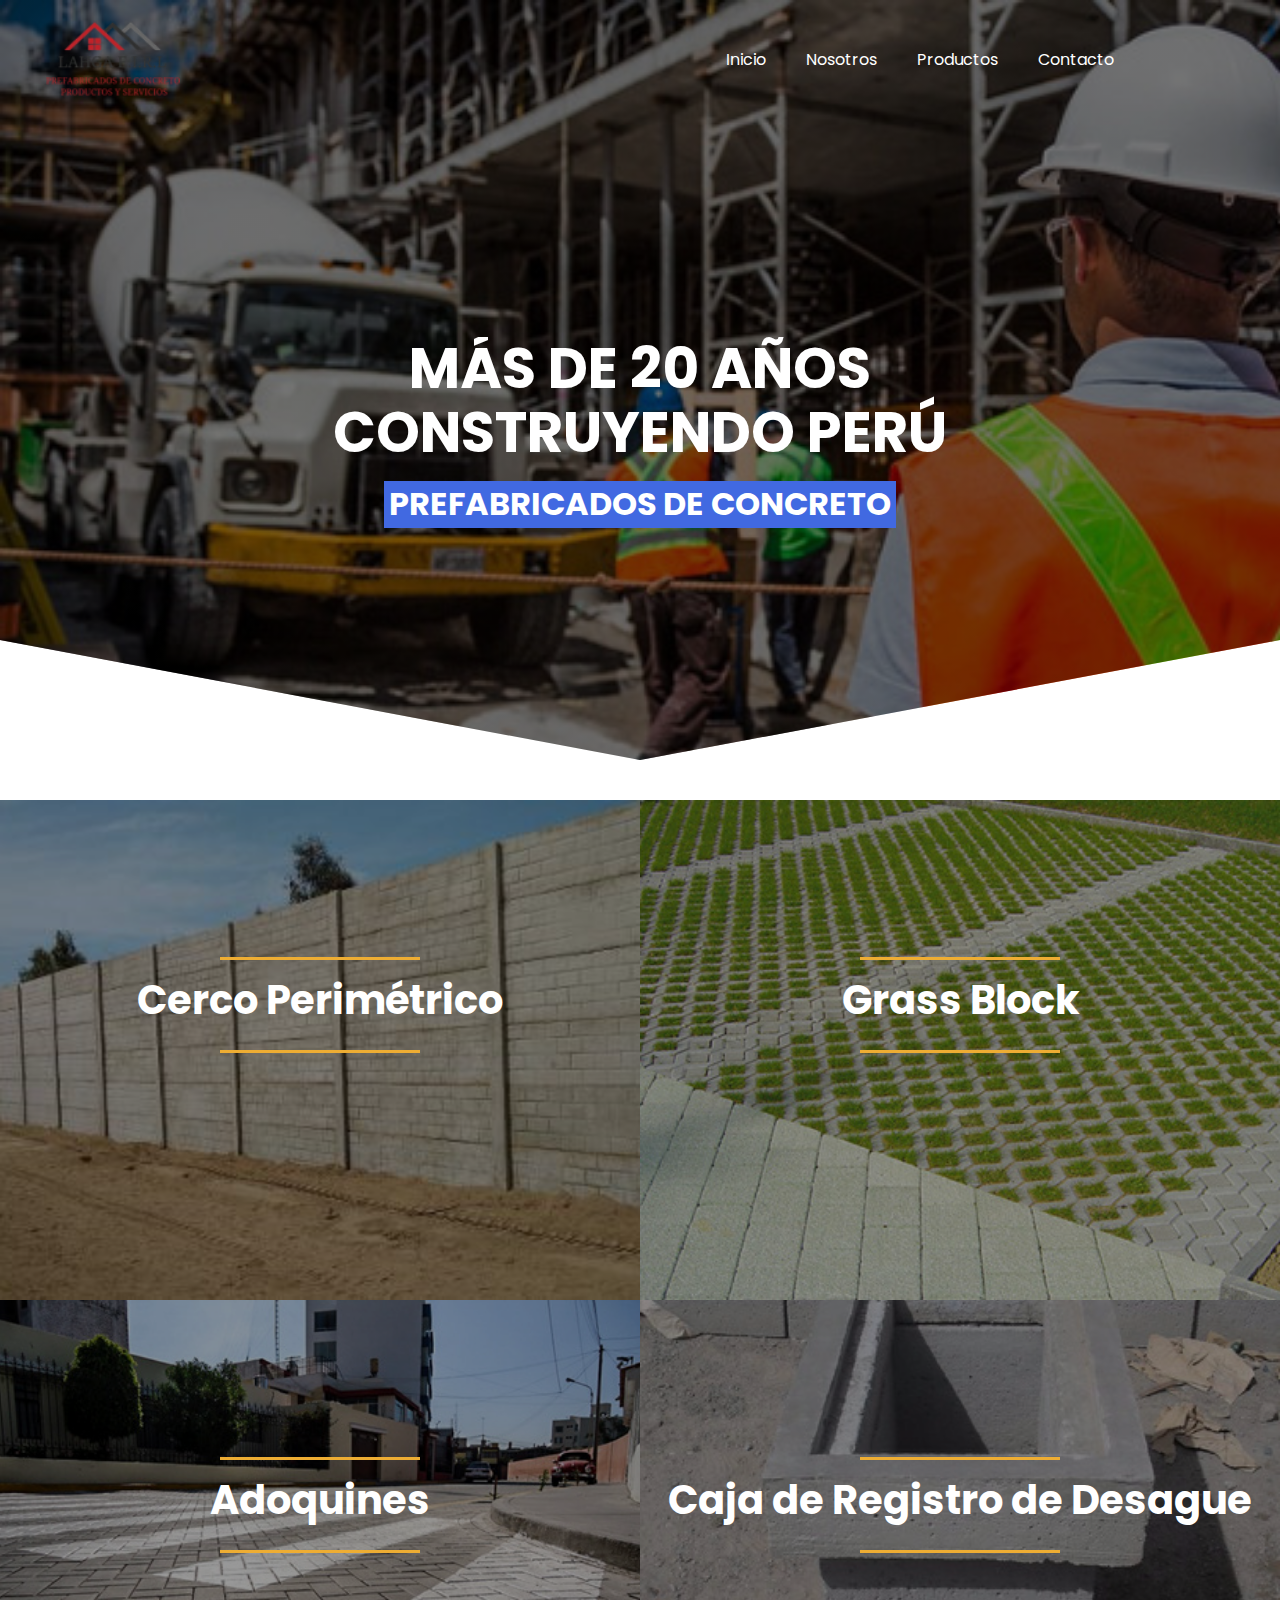
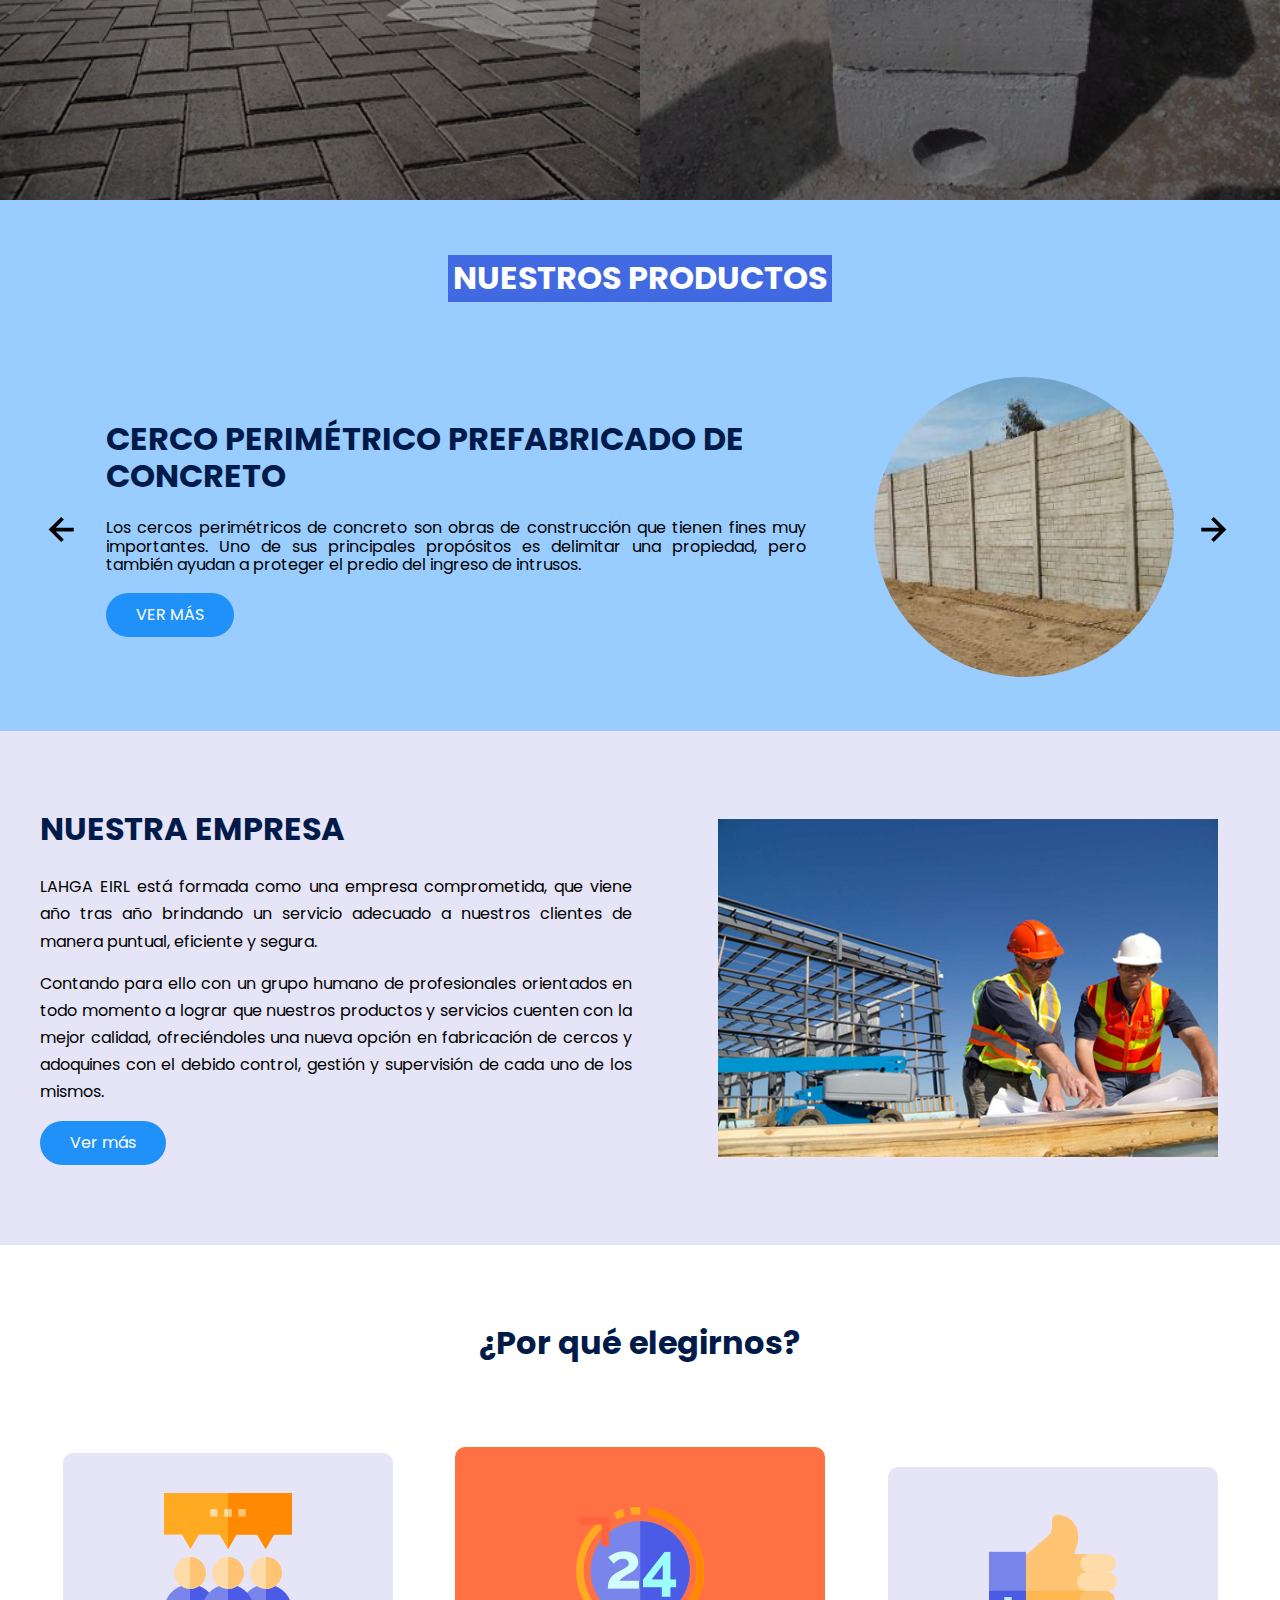
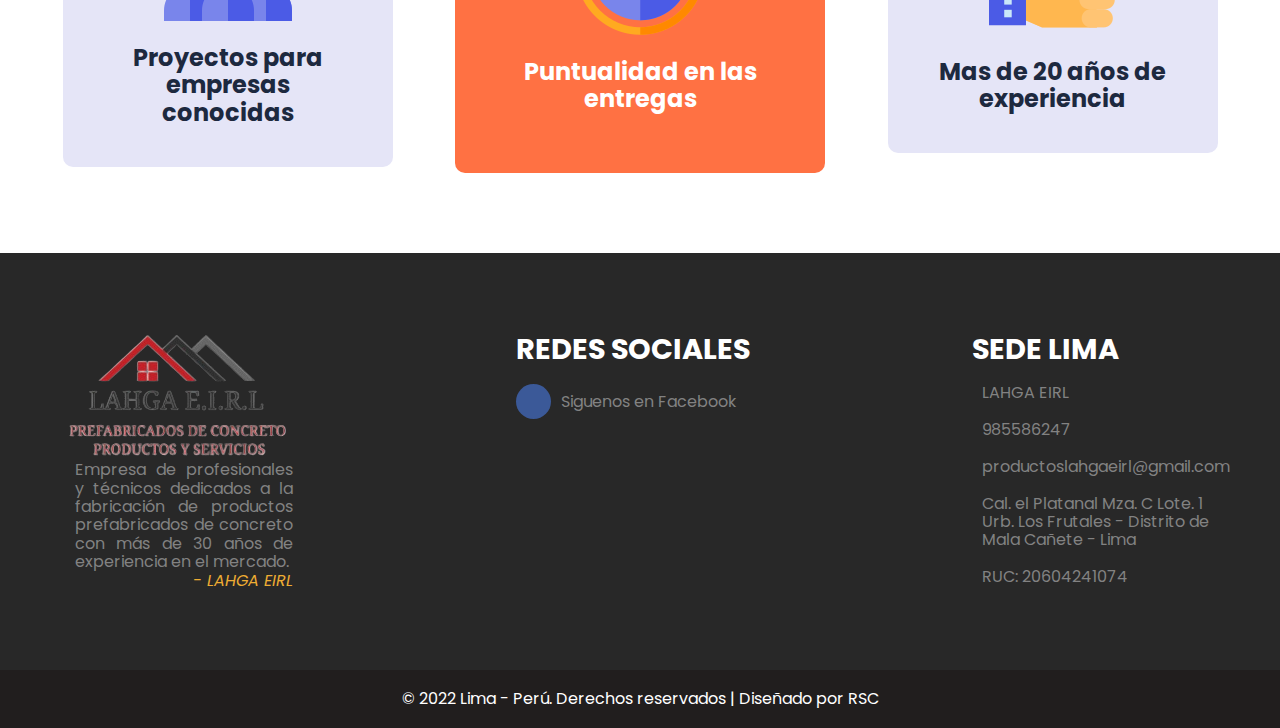
==== commit 3444ed23: "asd" ====
--- a/index.html
+++ b/index.html
@@ -14,7 +14,7 @@
     
     <meta property="og:type" content="website">
     <meta property="og:url" content="https://xrodrigosc.github.io">
-    <meta property="og:title" content="Aprende CSS desde cero">
+
 
     <link rel="stylesheet" href="https://use.fontawesome.com/releases/v5.15.4/css/all.css" integrity="sha384-DyZ88mC6Up2uqS4h/KRgHuoeGwBcD4Ng9SiP4dIRy0EXTlnuz47vAwmeGwVChigm" crossorigin="anonymous"/>
 
@@ -221,11 +221,6 @@
               
               <a class="social__link" href="https://www.facebook.com/LAHGA-EIRL-102632929024359">Siguenos en Facebook</a>
             </div>
-            <div class="social-icon">
-              <i class="fab fa-twitter"></i>
-              <a class="social__link" href="">Like us on Twiter</a>
-            </div>
-            
           </div>
         </div>
         <div class="column column--50-25">
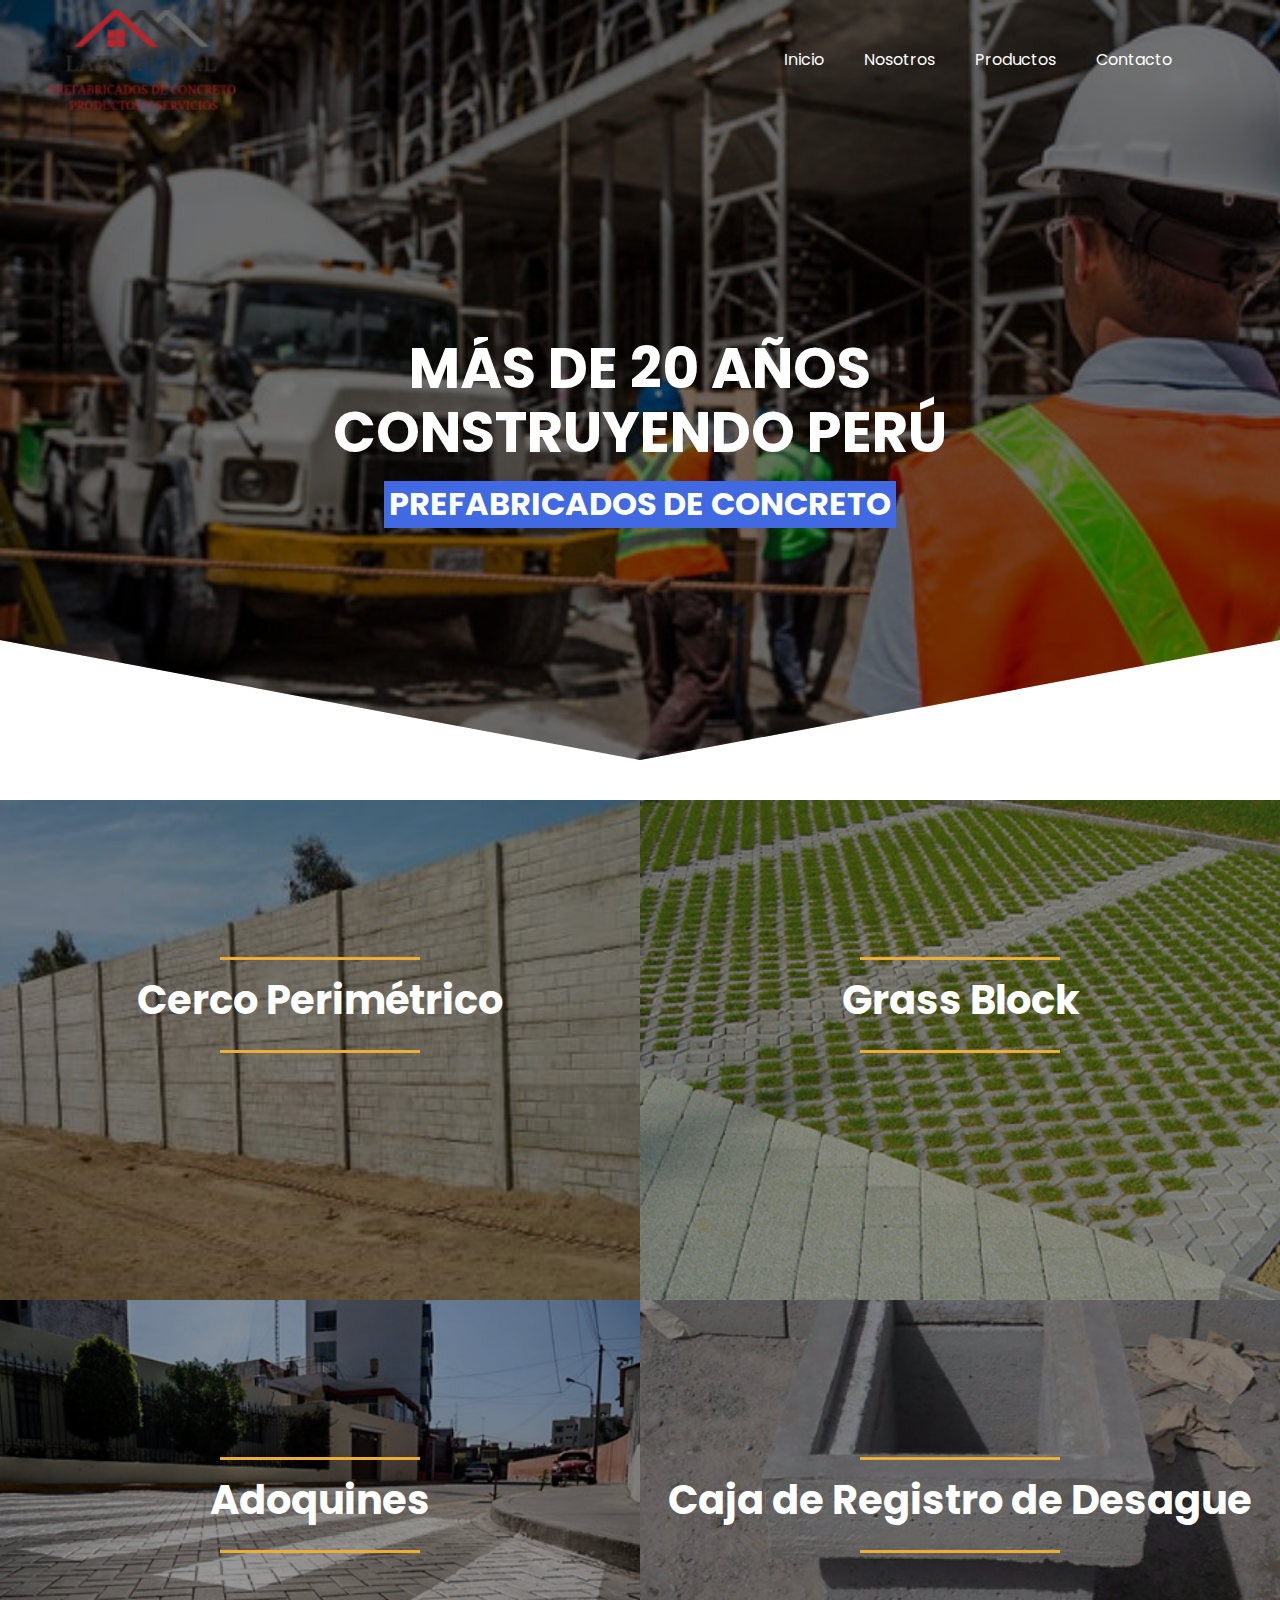
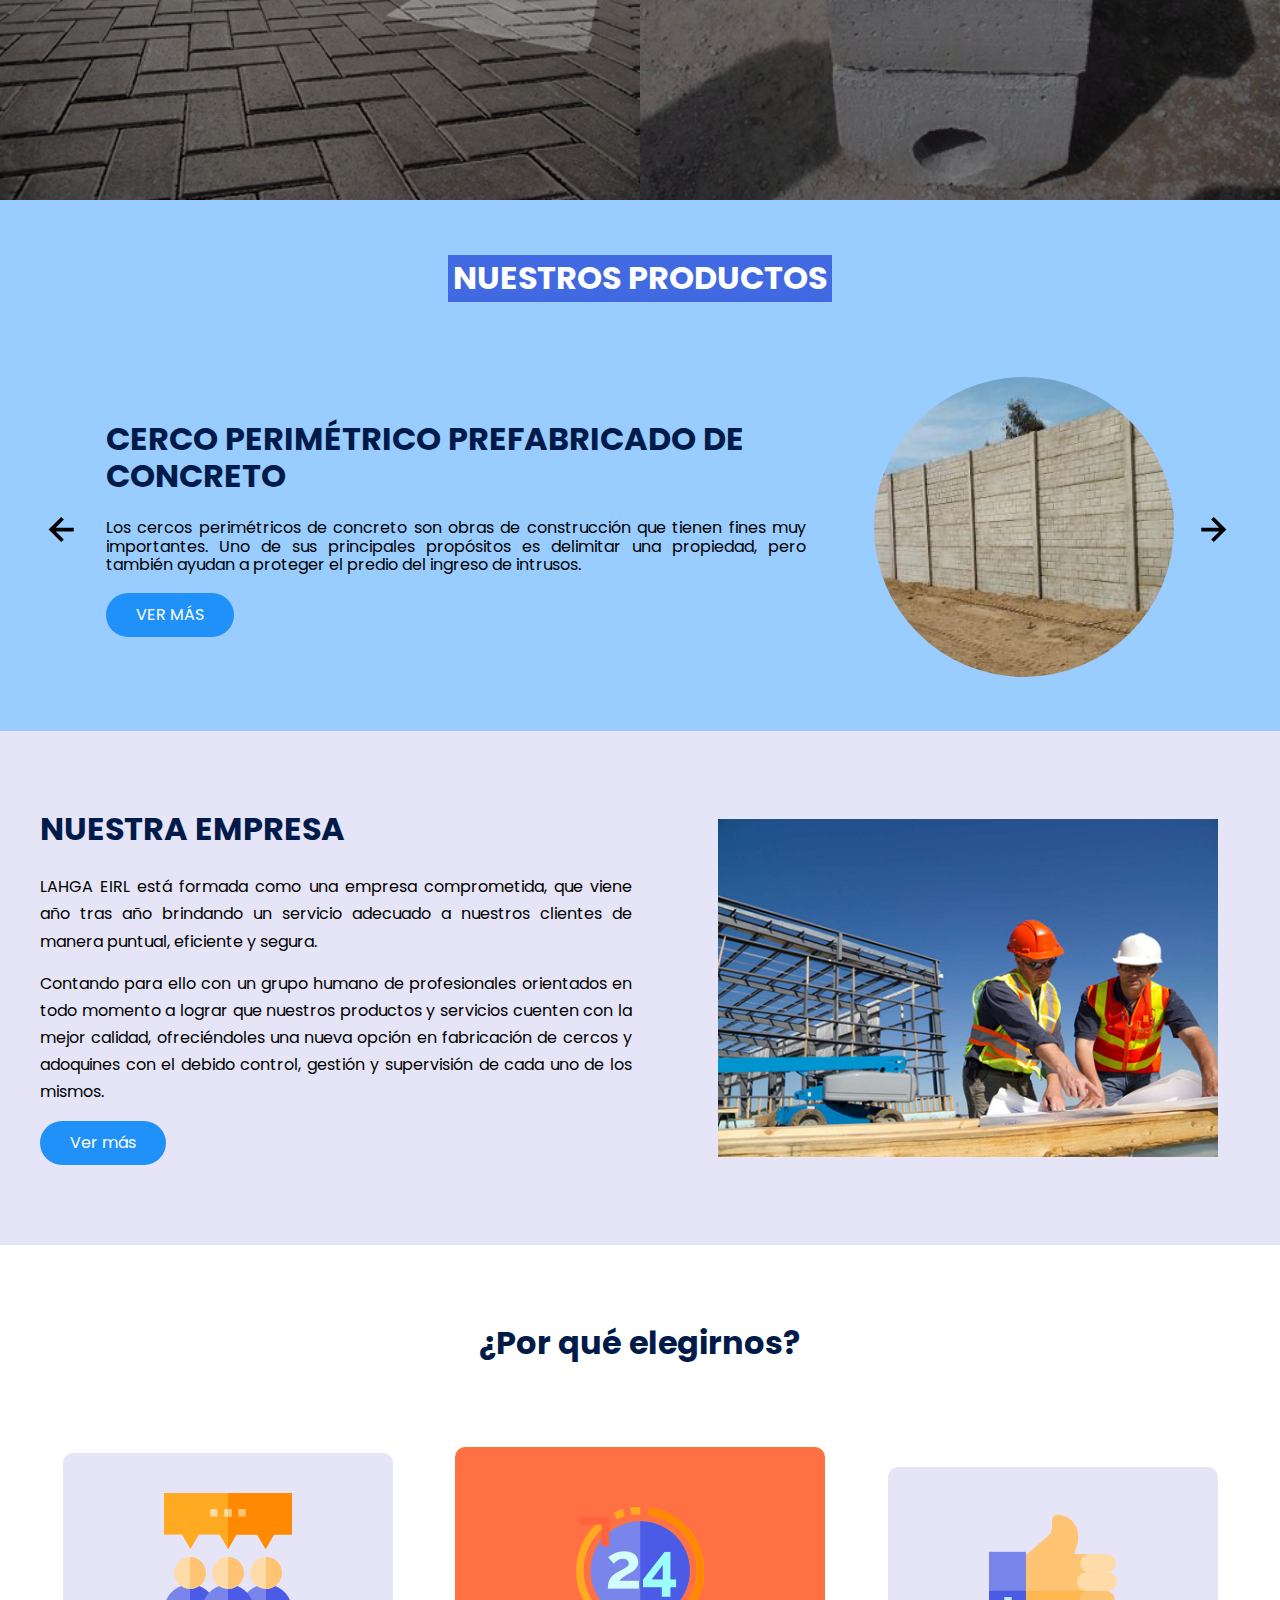
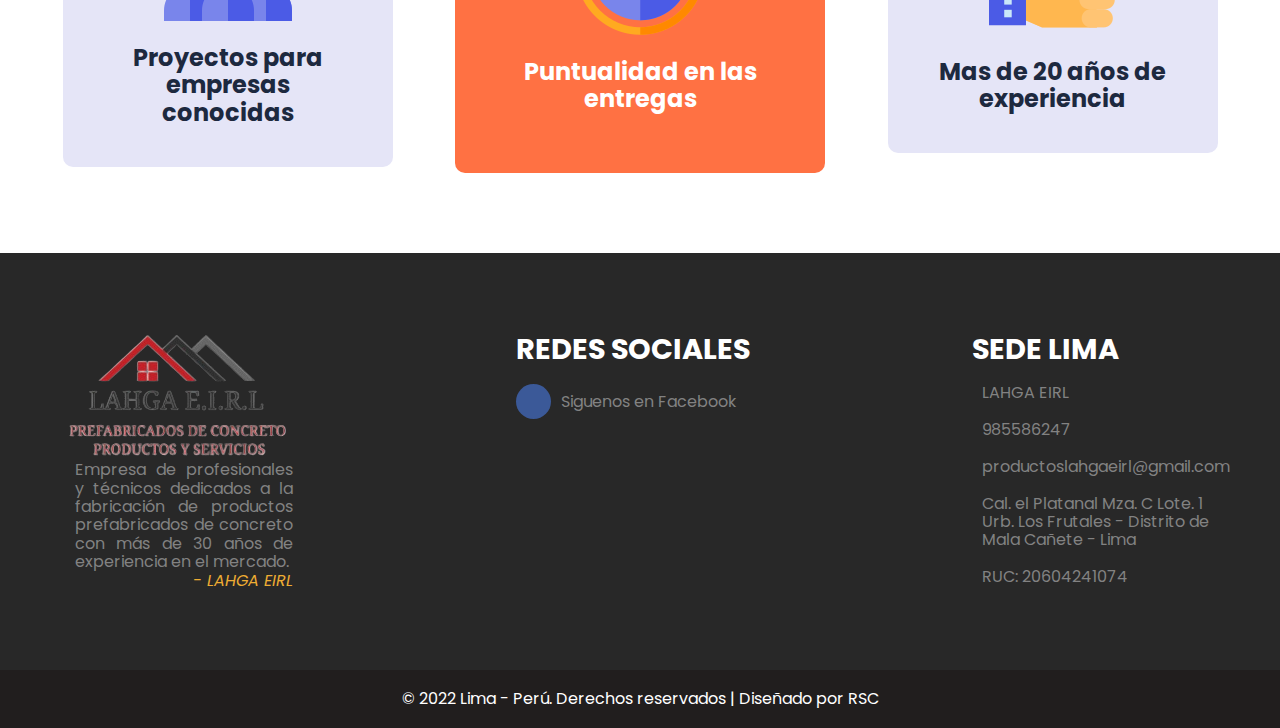
==== commit 22f9b184: "fasdfasd" ====
--- a/index.html
+++ b/index.html
@@ -27,7 +27,7 @@
     <header class="hero">
         <nav class="nav container"  style="margin-top: 10px" >
             <div class="nav__logo" >
-                <img src="./images/logo4.png" height="100" >   
+                <img src="./images/logo4.png" height="140" >   
             </div>
 
             <ul class="menu-horizontal">
